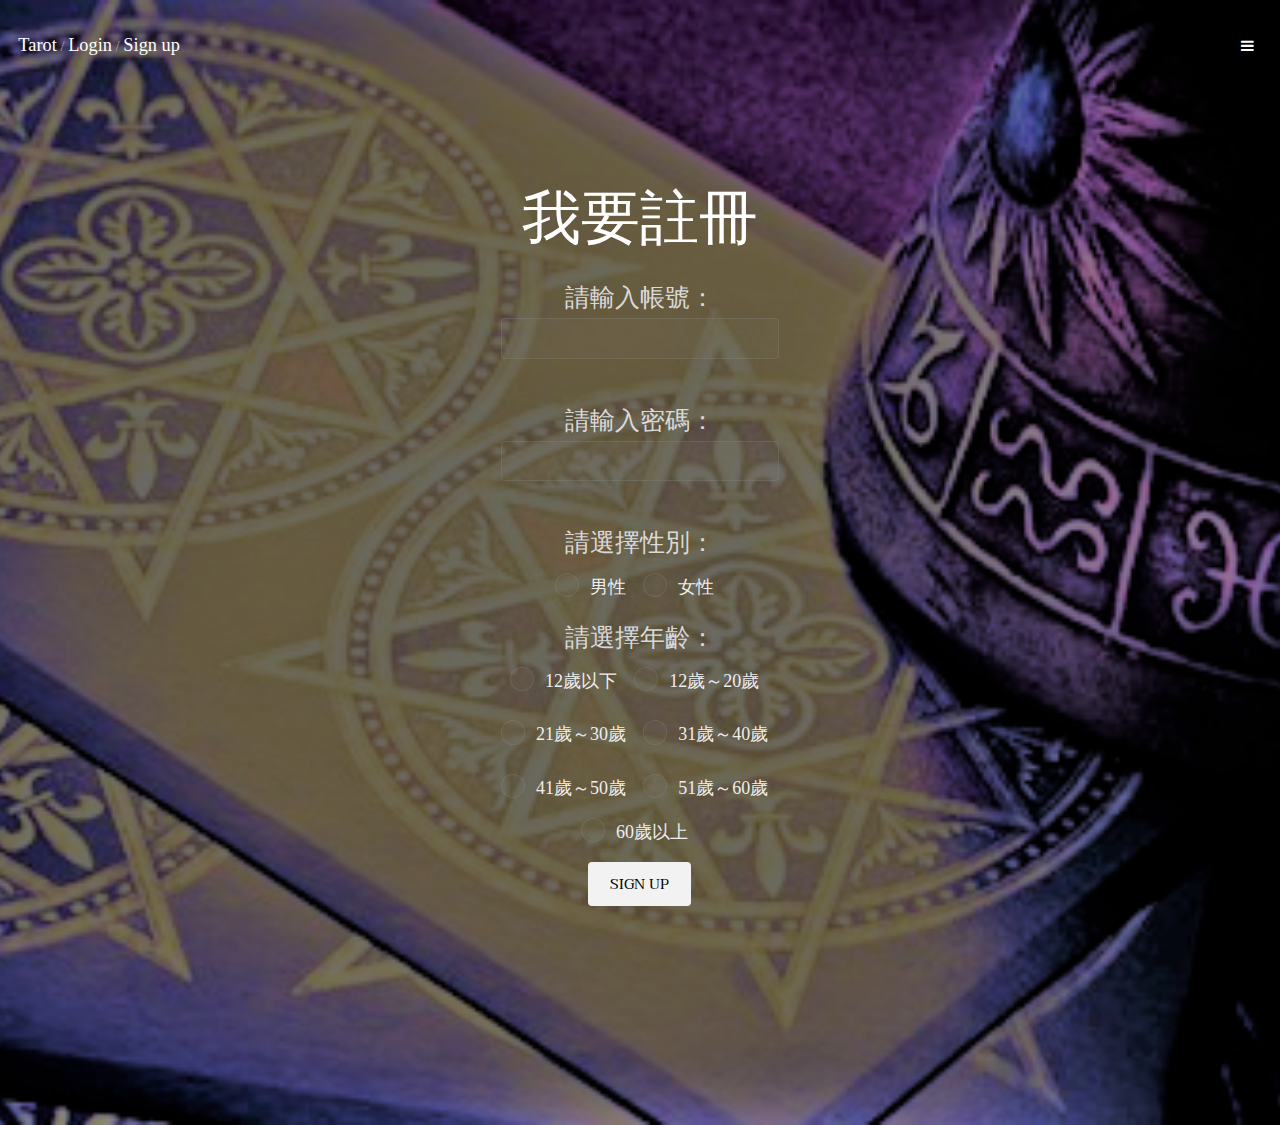
==== enroll.html @ b445d0c8 "Update enroll.html" ====
<html>
	<head>
		<title>Tarot sign up</title>
		<meta charset="utf-8" />
		<meta name="viewport" content="width=device-width, initial-scale=1" />
		<link rel="stylesheet" href="assets/css/main.css" />
	</head>
	<body>

		<header id="header" class="alt">
			<div class="logo"><a href="index.html">Tarot</a> / 
					  <a href="login.html">Login</a> / 
					  <a href="enroll.html">Sign up</a>
			</div>
			<a href="#menu" class="toggle"><span>Menu</span></a>
		</header>

		<nav id="menu">
			<ul class="links">
				<li><a href="index.html">首頁</a></li>
				<li><a href="login.html">登入</a></li>
				<li><a href="enroll.html">註冊</a></li>
				<li><a href="game.html">遊戲開始</a></li>
				<li><a href="recommend.html">相關商品推薦</a></li>
			</ul>
		</nav>

		<section id="banner" data-video="images/banner">
			<div class="inner">
                		<h1>我要註冊</h1>
					<form action="enroll.php" method="post">
					請輸入帳號：<input type="text" name="name"><br/>
					請輸入密碼：<input type="password" name="password"><br/>
					請選擇性別：<br/>
					<input type="radio" name="gender" value="male" id="male"><label for="male"><font color="#eeeeee" size='4'>男性</font></label>
					<input type="radio" name="gender" value="female" id="female"><label for="female"><font color="#eeeeee" size='4'>女性</font></label><br/>	
					請選擇年齡：<br/>
					<input type="radio" name="age" value="below12" id="below12"><label for="below12"><font color="#eeeeee" size='4'>12歲以下</font></label>
					<input type="radio" name="age" value="1220" id="1220"><label for="1220"><font color="#eeeeee" size='4'>12歲～20歲</font></label><br/>
					<input type="radio" name="age" value="2130" id="2130"><label for="2130"><font color="#eeeeee" size='4'>21歲～30歲</font></label>
					<input type="radio" name="age" value="3140" id="3140"><label for="3140"><font color="#eeeeee" size='4'>31歲～40歲</font></label><br/>
					<input type="radio" name="age" value="4150" id="4150"><label for="4150"><font color="#eeeeee" size='4'>41歲～50歲</font></label>
					<input type="radio" name="age" value="5160" id="5160"><label for="5160"><font color="#eeeeee" size='4'>51歲～60歲</font></label><br/>
					<input type="radio" name="age" value="above60" id="above60"><label for="above60"><font color="#eeeeee" size='4'>60歲以上</font></label><br/>
					<input type="submit" value="sign up" class="button">
					</form>			
			</div>
		</section>

			<script src="assets/js/jquery.min.js"></script>
			<script src="assets/js/jquery.scrolly.min.js"></script>
			<script src="assets/js/jquery.scrollex.min.js"></script>
			<script src="assets/js/skel.min.js"></script>
			<script src="assets/js/util.js"></script>
			<script src="assets/js/main.js"></script>

	</body>
---- assets/css/main.css ----
@charset "UTF-8";
@import url(font-awesome.min.css);
@import url("https://fonts.googleapis.com/css?family=Taviraj:300,400,700,300i,400i,700i");

/*
	Transitive by TEMPLATED
	templated.co @templatedco
	Released for free under the Creative Commons Attribution 3.0 license (templated.co/license)
*/

/* Reset */

	html, body, div, span, applet, object, iframe, h1, h2, h3, h4, h5, h6, p, blockquote, pre, a, abbr, acronym, address, big, cite, code, del, dfn, em, img, ins, kbd, q, s, samp, small, strike, strong, sub, sup, tt, var, b, u, i, center, dl, dt, dd, ol, ul, li, fieldset, form, label, legend, table, caption, tbody, tfoot, thead, tr, th, td, article, aside, canvas, details, embed, figure, figcaption, footer, header, hgroup, menu, nav, output, ruby, section, summary, time, mark, audio, video {
		margin: 0;
		padding: 0;
		border: 0;
		font-size: 100%;
		font: inherit;
		vertical-align: baseline;
		font-family: 微軟正黑體;
	}

	article, aside, details, figcaption, figure, footer, header, hgroup, menu, nav, section {
		display: block;
	}

	body {
		line-height: 1;
	}

	ol, ul {
		list-style: none;
	}

	blockquote, q {
		quotes: none;
	}

	blockquote:before, blockquote:after, q:before, q:after {
		content: '';
		content: none;
	}

	table {
		border-collapse: collapse;
		border-spacing: 0;
	}

	body {
		-webkit-text-size-adjust: none;
	}

/* Box Model */

	*, *:before, *:after {
		-moz-box-sizing: border-box;
		-webkit-box-sizing: border-box;
		box-sizing: border-box;
	}

/* Containers */

	.container {
		margin-left: auto;
		margin-right: auto;
	}

	.container.\31 25\25 {
		width: 100%;
		max-width: 100rem;
		min-width: 80rem;
	}

	.container.\37 5\25 {
		width: 60rem;
	}

	.container.\35 0\25 {
		width: 40rem;
	}

	.container.\32 5\25 {
		width: 20rem;
	}

	.container {
		width: 80rem;
	}

	@media screen and (max-width: 1680px) {

		.container.\31 25\25 {
			width: 100%;
			max-width: 100rem;
			min-width: 80rem;
		}

		.container.\37 5\25 {
			width: 60rem;
		}

		.container.\35 0\25 {
			width: 40rem;
		}

		.container.\32 5\25 {
			width: 20rem;
		}

		.container {
			width: 80rem;
		}

	}

	@media screen and (max-width: 1280px) {

		.container.\31 25\25 {
			width: 100%;
			max-width: 81.25rem;
			min-width: 65rem;
		}

		.container.\37 5\25 {
			width: 48.75rem;
		}

		.container.\35 0\25 {
			width: 32.5rem;
		}

		.container.\32 5\25 {
			width: 16.25rem;
		}

		.container {
			width: 65rem;
		}

	}

	@media screen and (max-width: 980px) {

		.container.\31 25\25 {
			width: 100%;
			max-width: 112.5%;
			min-width: 90%;
		}

		.container.\37 5\25 {
			width: 67.5%;
		}

		.container.\35 0\25 {
			width: 45%;
		}

		.container.\32 5\25 {
			width: 22.5%;
		}

		.container {
			width: 90%;
		}

	}

	@media screen and (max-width: 736px) {

		.container.\31 25\25 {
			width: 100%;
			max-width: 112.5%;
			min-width: 90%;
		}

		.container.\37 5\25 {
			width: 67.5%;
		}

		.container.\35 0\25 {
			width: 45%;
		}

		.container.\32 5\25 {
			width: 22.5%;
		}

		.container {
			width: 90% !important;
		}

	}

	@media screen and (max-width: 480px) {

		.container.\31 25\25 {
			width: 100%;
			max-width: 112.5%;
			min-width: 90%;
		}

		.container.\37 5\25 {
			width: 67.5%;
		}

		.container.\35 0\25 {
			width: 45%;
		}

		.container.\32 5\25 {
			width: 22.5%;
		}

		.container {
			width: 90% !important;
		}

	}

/* Grid */

	.row {
		border-bottom: solid 1px transparent;
		-moz-box-sizing: border-box;
		-webkit-box-sizing: border-box;
		box-sizing: border-box;
	}

	.row > * {
		float: left;
		-moz-box-sizing: border-box;
		-webkit-box-sizing: border-box;
		box-sizing: border-box;
	}

	.row:after, .row:before {
		content: '';
		display: block;
		clear: both;
		height: 0;
	}

	.row.uniform > * > :first-child {
		margin-top: 0;
	}

	.row.uniform > * > :last-child {
		margin-bottom: 0;
	}

	.row.\30 \25 > * {
		padding: 0 0 0 0rem;
	}

	.row.\30 \25 {
		margin: 0 0 -1px 0rem;
	}

	.row.uniform.\30 \25 > * {
		padding: 0rem 0 0 0rem;
	}

	.row.uniform.\30 \25 {
		margin: 0rem 0 -1px 0rem;
	}

	.row > * {
		padding: 0 0 0 2rem;
	}

	.row {
		margin: 0 0 -1px -2rem;
	}

	.row.uniform > * {
		padding: 2rem 0 0 2rem;
	}

	.row.uniform {
		margin: -2rem 0 -1px -2rem;
	}

	.row.\32 00\25 > * {
		padding: 0 0 0 4rem;
	}

	.row.\32 00\25 {
		margin: 0 0 -1px -4rem;
	}

	.row.uniform.\32 00\25 > * {
		padding: 4rem 0 0 4rem;
	}

	.row.uniform.\32 00\25 {
		margin: -4rem 0 -1px -4rem;
	}

	.row.\31 50\25 > * {
		padding: 0 0 0 3rem;
	}

	.row.\31 50\25 {
		margin: 0 0 -1px -3rem;
	}

	.row.uniform.\31 50\25 > * {
		padding: 3rem 0 0 3rem;
	}

	.row.uniform.\31 50\25 {
		margin: -3rem 0 -1px -3rem;
	}

	.row.\35 0\25 > * {
		padding: 0 0 0 1rem;
	}

	.row.\35 0\25 {
		margin: 0 0 -1px -1rem;
	}

	.row.uniform.\35 0\25 > * {
		padding: 1rem 0 0 1rem;
	}

	.row.uniform.\35 0\25 {
		margin: -1rem 0 -1px -1rem;
	}

	.row.\32 5\25 > * {
		padding: 0 0 0 0.5rem;
	}

	.row.\32 5\25 {
		margin: 0 0 -1px -0.5rem;
	}

	.row.uniform.\32 5\25 > * {
		padding: 0.5rem 0 0 0.5rem;
	}

	.row.uniform.\32 5\25 {
		margin: -0.5rem 0 -1px -0.5rem;
	}

	.\31 2u, .\31 2u\24 {
		width: 100%;
		clear: none;
		margin-left: 0;
	}

	.\31 1u, .\31 1u\24 {
		width: 91.6666666667%;
		clear: none;
		margin-left: 0;
	}

	.\31 0u, .\31 0u\24 {
		width: 83.3333333333%;
		clear: none;
		margin-left: 0;
	}

	.\39 u, .\39 u\24 {
		width: 75%;
		clear: none;
		margin-left: 0;
	}

	.\38 u, .\38 u\24 {
		width: 66.6666666667%;
		clear: none;
		margin-left: 0;
	}

	.\37 u, .\37 u\24 {
		width: 58.3333333333%;
		clear: none;
		margin-left: 0;
	}

	.\36 u, .\36 u\24 {
		width: 50%;
		clear: none;
		margin-left: 0;
	}

	.\35 u, .\35 u\24 {
		width: 41.6666666667%;
		clear: none;
		margin-left: 0;
	}

	.\34 u, .\34 u\24 {
		width: 33.3333333333%;
		clear: none;
		margin-left: 0;
	}

	.\33 u, .\33 u\24 {
		width: 25%;
		clear: none;
		margin-left: 0;
	}

	.\32 u, .\32 u\24 {
		width: 16.6666666667%;
		clear: none;
		margin-left: 0;
	}

	.\31 u, .\31 u\24 {
		width: 8.3333333333%;
		clear: none;
		margin-left: 0;
	}

	.\31 2u\24 + *,
	.\31 1u\24 + *,
	.\31 0u\24 + *,
	.\39 u\24 + *,
	.\38 u\24 + *,
	.\37 u\24 + *,
	.\36 u\24 + *,
	.\35 u\24 + *,
	.\34 u\24 + *,
	.\33 u\24 + *,
	.\32 u\24 + *,
	.\31 u\24 + * {
		clear: left;
	}

	.\-11u {
		margin-left: 91.66667%;
	}

	.\-10u {
		margin-left: 83.33333%;
	}

	.\-9u {
		margin-left: 75%;
	}

	.\-8u {
		margin-left: 66.66667%;
	}

	.\-7u {
		margin-left: 58.33333%;
	}

	.\-6u {
		margin-left: 50%;
	}

	.\-5u {
		margin-left: 41.66667%;
	}

	.\-4u {
		margin-left: 33.33333%;
	}

	.\-3u {
		margin-left: 25%;
	}

	.\-2u {
		margin-left: 16.66667%;
	}

	.\-1u {
		margin-left: 8.33333%;
	}

	@media screen and (max-width: 1680px) {

		.row > * {
			padding: 0 0 0 2rem;
		}

		.row {
			margin: 0 0 -1px -2rem;
		}

		.row.uniform > * {
			padding: 2rem 0 0 2rem;
		}

		.row.uniform {
			margin: -2rem 0 -1px -2rem;
		}

		.row.\32 00\25 > * {
			padding: 0 0 0 4rem;
		}

		.row.\32 00\25 {
			margin: 0 0 -1px -4rem;
		}

		.row.uniform.\32 00\25 > * {
			padding: 4rem 0 0 4rem;
		}

		.row.uniform.\32 00\25 {
			margin: -4rem 0 -1px -4rem;
		}

		.row.\31 50\25 > * {
			padding: 0 0 0 3rem;
		}

		.row.\31 50\25 {
			margin: 0 0 -1px -3rem;
		}

		.row.uniform.\31 50\25 > * {
			padding: 3rem 0 0 3rem;
		}

		.row.uniform.\31 50\25 {
			margin: -3rem 0 -1px -3rem;
		}

		.row.\35 0\25 > * {
			padding: 0 0 0 1rem;
		}

		.row.\35 0\25 {
			margin: 0 0 -1px -1rem;
		}

		.row.uniform.\35 0\25 > * {
			padding: 1rem 0 0 1rem;
		}

		.row.uniform.\35 0\25 {
			margin: -1rem 0 -1px -1rem;
		}

		.row.\32 5\25 > * {
			padding: 0 0 0 0.5rem;
		}

		.row.\32 5\25 {
			margin: 0 0 -1px -0.5rem;
		}

		.row.uniform.\32 5\25 > * {
			padding: 0.5rem 0 0 0.5rem;
		}

		.row.uniform.\32 5\25 {
			margin: -0.5rem 0 -1px -0.5rem;
		}

		.\31 2u\28xlarge\29, .\31 2u\24\28xlarge\29 {
			width: 100%;
			clear: none;
			margin-left: 0;
		}

		.\31 1u\28xlarge\29, .\31 1u\24\28xlarge\29 {
			width: 91.6666666667%;
			clear: none;
			margin-left: 0;
		}

		.\31 0u\28xlarge\29, .\31 0u\24\28xlarge\29 {
			width: 83.3333333333%;
			clear: none;
			margin-left: 0;
		}

		.\39 u\28xlarge\29, .\39 u\24\28xlarge\29 {
			width: 75%;
			clear: none;
			margin-left: 0;
		}

		.\38 u\28xlarge\29, .\38 u\24\28xlarge\29 {
			width: 66.6666666667%;
			clear: none;
			margin-left: 0;
		}

		.\37 u\28xlarge\29, .\37 u\24\28xlarge\29 {
			width: 58.3333333333%;
			clear: none;
			margin-left: 0;
		}

		.\36 u\28xlarge\29, .\36 u\24\28xlarge\29 {
			width: 50%;
			clear: none;
			margin-left: 0;
		}

		.\35 u\28xlarge\29, .\35 u\24\28xlarge\29 {
			width: 41.6666666667%;
			clear: none;
			margin-left: 0;
		}

		.\34 u\28xlarge\29, .\34 u\24\28xlarge\29 {
			width: 33.3333333333%;
			clear: none;
			margin-left: 0;
		}

		.\33 u\28xlarge\29, .\33 u\24\28xlarge\29 {
			width: 25%;
			clear: none;
			margin-left: 0;
		}

		.\32 u\28xlarge\29, .\32 u\24\28xlarge\29 {
			width: 16.6666666667%;
			clear: none;
			margin-left: 0;
		}

		.\31 u\28xlarge\29, .\31 u\24\28xlarge\29 {
			width: 8.3333333333%;
			clear: none;
			margin-left: 0;
		}

		.\31 2u\24\28xlarge\29 + *,
		.\31 1u\24\28xlarge\29 + *,
		.\31 0u\24\28xlarge\29 + *,
		.\39 u\24\28xlarge\29 + *,
		.\38 u\24\28xlarge\29 + *,
		.\37 u\24\28xlarge\29 + *,
		.\36 u\24\28xlarge\29 + *,
		.\35 u\24\28xlarge\29 + *,
		.\34 u\24\28xlarge\29 + *,
		.\33 u\24\28xlarge\29 + *,
		.\32 u\24\28xlarge\29 + *,
		.\31 u\24\28xlarge\29 + * {
			clear: left;
		}

		.\-11u\28xlarge\29 {
			margin-left: 91.66667%;
		}

		.\-10u\28xlarge\29 {
			margin-left: 83.33333%;
		}

		.\-9u\28xlarge\29 {
			margin-left: 75%;
		}

		.\-8u\28xlarge\29 {
			margin-left: 66.66667%;
		}

		.\-7u\28xlarge\29 {
			margin-left: 58.33333%;
		}

		.\-6u\28xlarge\29 {
			margin-left: 50%;
		}

		.\-5u\28xlarge\29 {
			margin-left: 41.66667%;
		}

		.\-4u\28xlarge\29 {
			margin-left: 33.33333%;
		}

		.\-3u\28xlarge\29 {
			margin-left: 25%;
		}

		.\-2u\28xlarge\29 {
			margin-left: 16.66667%;
		}

		.\-1u\28xlarge\29 {
			margin-left: 8.33333%;
		}

	}

	@media screen and (max-width: 1280px) {

		.row > * {
			padding: 0 0 0 1.5rem;
		}

		.row {
			margin: 0 0 -1px -1.5rem;
		}

		.row.uniform > * {
			padding: 1.5rem 0 0 1.5rem;
		}

		.row.uniform {
			margin: -1.5rem 0 -1px -1.5rem;
		}

		.row.\32 00\25 > * {
			padding: 0 0 0 3rem;
		}

		.row.\32 00\25 {
			margin: 0 0 -1px -3rem;
		}

		.row.uniform.\32 00\25 > * {
			padding: 3rem 0 0 3rem;
		}

		.row.uniform.\32 00\25 {
			margin: -3rem 0 -1px -3rem;
		}

		.row.\31 50\25 > * {
			padding: 0 0 0 2.25rem;
		}

		.row.\31 50\25 {
			margin: 0 0 -1px -2.25rem;
		}

		.row.uniform.\31 50\25 > * {
			padding: 2.25rem 0 0 2.25rem;
		}

		.row.uniform.\31 50\25 {
			margin: -2.25rem 0 -1px -2.25rem;
		}

		.row.\35 0\25 > * {
			padding: 0 0 0 0.75rem;
		}

		.row.\35 0\25 {
			margin: 0 0 -1px -0.75rem;
		}

		.row.uniform.\35 0\25 > * {
			padding: 0.75rem 0 0 0.75rem;
		}

		.row.uniform.\35 0\25 {
			margin: -0.75rem 0 -1px -0.75rem;
		}

		.row.\32 5\25 > * {
			padding: 0 0 0 0.375rem;
		}

		.row.\32 5\25 {
			margin: 0 0 -1px -0.375rem;
		}

		.row.uniform.\32 5\25 > * {
			padding: 0.375rem 0 0 0.375rem;
		}

		.row.uniform.\32 5\25 {
			margin: -0.375rem 0 -1px -0.375rem;
		}

		.\31 2u\28large\29, .\31 2u\24\28large\29 {
			width: 100%;
			clear: none;
			margin-left: 0;
		}

		.\31 1u\28large\29, .\31 1u\24\28large\29 {
			width: 91.6666666667%;
			clear: none;
			margin-left: 0;
		}

		.\31 0u\28large\29, .\31 0u\24\28large\29 {
			width: 83.3333333333%;
			clear: none;
			margin-left: 0;
		}

		.\39 u\28large\29, .\39 u\24\28large\29 {
			width: 75%;
			clear: none;
			margin-left: 0;
		}

		.\38 u\28large\29, .\38 u\24\28large\29 {
			width: 66.6666666667%;
			clear: none;
			margin-left: 0;
		}

		.\37 u\28large\29, .\37 u\24\28large\29 {
			width: 58.3333333333%;
			clear: none;
			margin-left: 0;
		}

		.\36 u\28large\29, .\36 u\24\28large\29 {
			width: 50%;
			clear: none;
			margin-left: 0;
		}

		.\35 u\28large\29, .\35 u\24\28large\29 {
			width: 41.6666666667%;
			clear: none;
			margin-left: 0;
		}

		.\34 u\28large\29, .\34 u\24\28large\29 {
			width: 33.3333333333%;
			clear: none;
			margin-left: 0;
		}

		.\33 u\28large\29, .\33 u\24\28large\29 {
			width: 25%;
			clear: none;
			margin-left: 0;
		}

		.\32 u\28large\29, .\32 u\24\28large\29 {
			width: 16.6666666667%;
			clear: none;
			margin-left: 0;
		}

		.\31 u\28large\29, .\31 u\24\28large\29 {
			width: 8.3333333333%;
			clear: none;
			margin-left: 0;
		}

		.\31 2u\24\28large\29 + *,
		.\31 1u\24\28large\29 + *,
		.\31 0u\24\28large\29 + *,
		.\39 u\24\28large\29 + *,
		.\38 u\24\28large\29 + *,
		.\37 u\24\28large\29 + *,
		.\36 u\24\28large\29 + *,
		.\35 u\24\28large\29 + *,
		.\34 u\24\28large\29 + *,
		.\33 u\24\28large\29 + *,
		.\32 u\24\28large\29 + *,
		.\31 u\24\28large\29 + * {
			clear: left;
		}

		.\-11u\28large\29 {
			margin-left: 91.66667%;
		}

		.\-10u\28large\29 {
			margin-left: 83.33333%;
		}

		.\-9u\28large\29 {
			margin-left: 75%;
		}

		.\-8u\28large\29 {
			margin-left: 66.66667%;
		}

		.\-7u\28large\29 {
			margin-left: 58.33333%;
		}

		.\-6u\28large\29 {
			margin-left: 50%;
		}

		.\-5u\28large\29 {
			margin-left: 41.66667%;
		}

		.\-4u\28large\29 {
			margin-left: 33.33333%;
		}

		.\-3u\28large\29 {
			margin-left: 25%;
		}

		.\-2u\28large\29 {
			margin-left: 16.66667%;
		}

		.\-1u\28large\29 {
			margin-left: 8.33333%;
		}

	}

	@media screen and (max-width: 980px) {

		.row > * {
			padding: 0 0 0 1.5rem;
		}

		.row {
			margin: 0 0 -1px -1.5rem;
		}

		.row.uniform > * {
			padding: 1.5rem 0 0 1.5rem;
		}

		.row.uniform {
			margin: -1.5rem 0 -1px -1.5rem;
		}

		.row.\32 00\25 > * {
			padding: 0 0 0 3rem;
		}

		.row.\32 00\25 {
			margin: 0 0 -1px -3rem;
		}

		.row.uniform.\32 00\25 > * {
			padding: 3rem 0 0 3rem;
		}

		.row.uniform.\32 00\25 {
			margin: -3rem 0 -1px -3rem;
		}

		.row.\31 50\25 > * {
			padding: 0 0 0 2.25rem;
		}

		.row.\31 50\25 {
			margin: 0 0 -1px -2.25rem;
		}

		.row.uniform.\31 50\25 > * {
			padding: 2.25rem 0 0 2.25rem;
		}

		.row.uniform.\31 50\25 {
			margin: -2.25rem 0 -1px -2.25rem;
		}

		.row.\35 0\25 > * {
			padding: 0 0 0 0.75rem;
		}

		.row.\35 0\25 {
			margin: 0 0 -1px -0.75rem;
		}

		.row.uniform.\35 0\25 > * {
			padding: 0.75rem 0 0 0.75rem;
		}

		.row.uniform.\35 0\25 {
			margin: -0.75rem 0 -1px -0.75rem;
		}

		.row.\32 5\25 > * {
			padding: 0 0 0 0.375rem;
		}

		.row.\32 5\25 {
			margin: 0 0 -1px -0.375rem;
		}

		.row.uniform.\32 5\25 > * {
			padding: 0.375rem 0 0 0.375rem;
		}

		.row.uniform.\32 5\25 {
			margin: -0.375rem 0 -1px -0.375rem;
		}

		.\31 2u\28medium\29, .\31 2u\24\28medium\29 {
			width: 100%;
			clear: none;
			margin-left: 0;
		}

		.\31 1u\28medium\29, .\31 1u\24\28medium\29 {
			width: 91.6666666667%;
			clear: none;
			margin-left: 0;
		}

		.\31 0u\28medium\29, .\31 0u\24\28medium\29 {
			width: 83.3333333333%;
			clear: none;
			margin-left: 0;
		}

		.\39 u\28medium\29, .\39 u\24\28medium\29 {
			width: 75%;
			clear: none;
			margin-left: 0;
		}

		.\38 u\28medium\29, .\38 u\24\28medium\29 {
			width: 66.6666666667%;
			clear: none;
			margin-left: 0;
		}

		.\37 u\28medium\29, .\37 u\24\28medium\29 {
			width: 58.3333333333%;
			clear: none;
			margin-left: 0;
		}

		.\36 u\28medium\29, .\36 u\24\28medium\29 {
			width: 50%;
			clear: none;
			margin-left: 0;
		}

		.\35 u\28medium\29, .\35 u\24\28medium\29 {
			width: 41.6666666667%;
			clear: none;
			margin-left: 0;
		}

		.\34 u\28medium\29, .\34 u\24\28medium\29 {
			width: 33.3333333333%;
			clear: none;
			margin-left: 0;
		}

		.\33 u\28medium\29, .\33 u\24\28medium\29 {
			width: 25%;
			clear: none;
			margin-left: 0;
		}

		.\32 u\28medium\29, .\32 u\24\28medium\29 {
			width: 16.6666666667%;
			clear: none;
			margin-left: 0;
		}

		.\31 u\28medium\29, .\31 u\24\28medium\29 {
			width: 8.3333333333%;
			clear: none;
			margin-left: 0;
		}

		.\31 2u\24\28medium\29 + *,
		.\31 1u\24\28medium\29 + *,
		.\31 0u\24\28medium\29 + *,
		.\39 u\24\28medium\29 + *,
		.\38 u\24\28medium\29 + *,
		.\37 u\24\28medium\29 + *,
		.\36 u\24\28medium\29 + *,
		.\35 u\24\28medium\29 + *,
		.\34 u\24\28medium\29 + *,
		.\33 u\24\28medium\29 + *,
		.\32 u\24\28medium\29 + *,
		.\31 u\24\28medium\29 + * {
			clear: left;
		}

		.\-11u\28medium\29 {
			margin-left: 91.66667%;
		}

		.\-10u\28medium\29 {
			margin-left: 83.33333%;
		}

		.\-9u\28medium\29 {
			margin-left: 75%;
		}

		.\-8u\28medium\29 {
			margin-left: 66.66667%;
		}

		.\-7u\28medium\29 {
			margin-left: 58.33333%;
		}

		.\-6u\28medium\29 {
			margin-left: 50%;
		}

		.\-5u\28medium\29 {
			margin-left: 41.66667%;
		}

		.\-4u\28medium\29 {
			margin-left: 33.33333%;
		}

		.\-3u\28medium\29 {
			margin-left: 25%;
		}

		.\-2u\28medium\29 {
			margin-left: 16.66667%;
		}

		.\-1u\28medium\29 {
			margin-left: 8.33333%;
		}

	}

	@media screen and (max-width: 736px) {

		.row > * {
			padding: 0 0 0 1.25rem;
		}

		.row {
			margin: 0 0 -1px -1.25rem;
		}

		.row.uniform > * {
			padding: 1.25rem 0 0 1.25rem;
		}

		.row.uniform {
			margin: -1.25rem 0 -1px -1.25rem;
		}

		.row.\32 00\25 > * {
			padding: 0 0 0 2.5rem;
		}

		.row.\32 00\25 {
			margin: 0 0 -1px -2.5rem;
		}

		.row.uniform.\32 00\25 > * {
			padding: 2.5rem 0 0 2.5rem;
		}

		.row.uniform.\32 00\25 {
			margin: -2.5rem 0 -1px -2.5rem;
		}

		.row.\31 50\25 > * {
			padding: 0 0 0 1.875rem;
		}

		.row.\31 50\25 {
			margin: 0 0 -1px -1.875rem;
		}

		.row.uniform.\31 50\25 > * {
			padding: 1.875rem 0 0 1.875rem;
		}

		.row.uniform.\31 50\25 {
			margin: -1.875rem 0 -1px -1.875rem;
		}

		.row.\35 0\25 > * {
			padding: 0 0 0 0.625rem;
		}

		.row.\35 0\25 {
			margin: 0 0 -1px -0.625rem;
		}

		.row.uniform.\35 0\25 > * {
			padding: 0.625rem 0 0 0.625rem;
		}

		.row.uniform.\35 0\25 {
			margin: -0.625rem 0 -1px -0.625rem;
		}

		.row.\32 5\25 > * {
			padding: 0 0 0 0.3125rem;
		}

		.row.\32 5\25 {
			margin: 0 0 -1px -0.3125rem;
		}

		.row.uniform.\32 5\25 > * {
			padding: 0.3125rem 0 0 0.3125rem;
		}

		.row.uniform.\32 5\25 {
			margin: -0.3125rem 0 -1px -0.3125rem;
		}

		.\31 2u\28small\29, .\31 2u\24\28small\29 {
			width: 100%;
			clear: none;
			margin-left: 0;
		}

		.\31 1u\28small\29, .\31 1u\24\28small\29 {
			width: 91.6666666667%;
			clear: none;
			margin-left: 0;
		}

		.\31 0u\28small\29, .\31 0u\24\28small\29 {
			width: 83.3333333333%;
			clear: none;
			margin-left: 0;
		}

		.\39 u\28small\29, .\39 u\24\28small\29 {
			width: 75%;
			clear: none;
			margin-left: 0;
		}

		.\38 u\28small\29, .\38 u\24\28small\29 {
			width: 66.6666666667%;
			clear: none;
			margin-left: 0;
		}

		.\37 u\28small\29, .\37 u\24\28small\29 {
			width: 58.3333333333%;
			clear: none;
			margin-left: 0;
		}

		.\36 u\28small\29, .\36 u\24\28small\29 {
			width: 50%;
			clear: none;
			margin-left: 0;
		}

		.\35 u\28small\29, .\35 u\24\28small\29 {
			width: 41.6666666667%;
			clear: none;
			margin-left: 0;
		}

		.\34 u\28small\29, .\34 u\24\28small\29 {
			width: 33.3333333333%;
			clear: none;
			margin-left: 0;
		}

		.\33 u\28small\29, .\33 u\24\28small\29 {
			width: 25%;
			clear: none;
			margin-left: 0;
		}

		.\32 u\28small\29, .\32 u\24\28small\29 {
			width: 16.6666666667%;
			clear: none;
			margin-left: 0;
		}

		.\31 u\28small\29, .\31 u\24\28small\29 {
			width: 8.3333333333%;
			clear: none;
			margin-left: 0;
		}

		.\31 2u\24\28small\29 + *,
		.\31 1u\24\28small\29 + *,
		.\31 0u\24\28small\29 + *,
		.\39 u\24\28small\29 + *,
		.\38 u\24\28small\29 + *,
		.\37 u\24\28small\29 + *,
		.\36 u\24\28small\29 + *,
		.\35 u\24\28small\29 + *,
		.\34 u\24\28small\29 + *,
		.\33 u\24\28small\29 + *,
		.\32 u\24\28small\29 + *,
		.\31 u\24\28small\29 + * {
			clear: left;
		}

		.\-11u\28small\29 {
			margin-left: 91.66667%;
		}

		.\-10u\28small\29 {
			margin-left: 83.33333%;
		}

		.\-9u\28small\29 {
			margin-left: 75%;
		}

		.\-8u\28small\29 {
			margin-left: 66.66667%;
		}

		.\-7u\28small\29 {
			margin-left: 58.33333%;
		}

		.\-6u\28small\29 {
			margin-left: 50%;
		}

		.\-5u\28small\29 {
			margin-left: 41.66667%;
		}

		.\-4u\28small\29 {
			margin-left: 33.33333%;
		}

		.\-3u\28small\29 {
			margin-left: 25%;
		}

		.\-2u\28small\29 {
			margin-left: 16.66667%;
		}

		.\-1u\28small\29 {
			margin-left: 8.33333%;
		}

	}

	@media screen and (max-width: 480px) {

		.row > * {
			padding: 0 0 0 1.25rem;
		}

		.row {
			margin: 0 0 -1px -1.25rem;
		}

		.row.uniform > * {
			padding: 1.25rem 0 0 1.25rem;
		}

		.row.uniform {
			margin: -1.25rem 0 -1px -1.25rem;
		}

		.row.\32 00\25 > * {
			padding: 0 0 0 2.5rem;
		}

		.row.\32 00\25 {
			margin: 0 0 -1px -2.5rem;
		}

		.row.uniform.\32 00\25 > * {
			padding: 2.5rem 0 0 2.5rem;
		}

		.row.uniform.\32 00\25 {
			margin: -2.5rem 0 -1px -2.5rem;
		}

		.row.\31 50\25 > * {
			padding: 0 0 0 1.875rem;
		}

		.row.\31 50\25 {
			margin: 0 0 -1px -1.875rem;
		}

		.row.uniform.\31 50\25 > * {
			padding: 1.875rem 0 0 1.875rem;
		}

		.row.uniform.\31 50\25 {
			margin: -1.875rem 0 -1px -1.875rem;
		}

		.row.\35 0\25 > * {
			padding: 0 0 0 0.625rem;
		}

		.row.\35 0\25 {
			margin: 0 0 -1px -0.625rem;
		}

		.row.uniform.\35 0\25 > * {
			padding: 0.625rem 0 0 0.625rem;
		}

		.row.uniform.\35 0\25 {
			margin: -0.625rem 0 -1px -0.625rem;
		}

		.row.\32 5\25 > * {
			padding: 0 0 0 0.3125rem;
		}

		.row.\32 5\25 {
			margin: 0 0 -1px -0.3125rem;
		}

		.row.uniform.\32 5\25 > * {
			padding: 0.3125rem 0 0 0.3125rem;
		}

		.row.uniform.\32 5\25 {
			margin: -0.3125rem 0 -1px -0.3125rem;
		}

		.\31 2u\28xsmall\29, .\31 2u\24\28xsmall\29 {
			width: 100%;
			clear: none;
			margin-left: 0;
		}

		.\31 1u\28xsmall\29, .\31 1u\24\28xsmall\29 {
			width: 91.6666666667%;
			clear: none;
			margin-left: 0;
		}

		.\31 0u\28xsmall\29, .\31 0u\24\28xsmall\29 {
			width: 83.3333333333%;
			clear: none;
			margin-left: 0;
		}

		.\39 u\28xsmall\29, .\39 u\24\28xsmall\29 {
			width: 75%;
			clear: none;
			margin-left: 0;
		}

		.\38 u\28xsmall\29, .\38 u\24\28xsmall\29 {
			width: 66.6666666667%;
			clear: none;
			margin-left: 0;
		}

		.\37 u\28xsmall\29, .\37 u\24\28xsmall\29 {
			width: 58.3333333333%;
			clear: none;
			margin-left: 0;
		}

		.\36 u\28xsmall\29, .\36 u\24\28xsmall\29 {
			width: 50%;
			clear: none;
			margin-left: 0;
		}

		.\35 u\28xsmall\29, .\35 u\24\28xsmall\29 {
			width: 41.6666666667%;
			clear: none;
			margin-left: 0;
		}

		.\34 u\28xsmall\29, .\34 u\24\28xsmall\29 {
			width: 33.3333333333%;
			clear: none;
			margin-left: 0;
		}

		.\33 u\28xsmall\29, .\33 u\24\28xsmall\29 {
			width: 25%;
			clear: none;
			margin-left: 0;
		}

		.\32 u\28xsmall\29, .\32 u\24\28xsmall\29 {
			width: 16.6666666667%;
			clear: none;
			margin-left: 0;
		}

		.\31 u\28xsmall\29, .\31 u\24\28xsmall\29 {
			width: 8.3333333333%;
			clear: none;
			margin-left: 0;
		}

		.\31 2u\24\28xsmall\29 + *,
		.\31 1u\24\28xsmall\29 + *,
		.\31 0u\24\28xsmall\29 + *,
		.\39 u\24\28xsmall\29 + *,
		.\38 u\24\28xsmall\29 + *,
		.\37 u\24\28xsmall\29 + *,
		.\36 u\24\28xsmall\29 + *,
		.\35 u\24\28xsmall\29 + *,
		.\34 u\24\28xsmall\29 + *,
		.\33 u\24\28xsmall\29 + *,
		.\32 u\24\28xsmall\29 + *,
		.\31 u\24\28xsmall\29 + * {
			clear: left;
		}

		.\-11u\28xsmall\29 {
			margin-left: 91.66667%;
		}

		.\-10u\28xsmall\29 {
			margin-left: 83.33333%;
		}

		.\-9u\28xsmall\29 {
			margin-left: 75%;
		}

		.\-8u\28xsmall\29 {
			margin-left: 66.66667%;
		}

		.\-7u\28xsmall\29 {
			margin-left: 58.33333%;
		}

		.\-6u\28xsmall\29 {
			margin-left: 50%;
		}

		.\-5u\28xsmall\29 {
			margin-left: 41.66667%;
		}

		.\-4u\28xsmall\29 {
			margin-left: 33.33333%;
		}

		.\-3u\28xsmall\29 {
			margin-left: 25%;
		}

		.\-2u\28xsmall\29 {
			margin-left: 16.66667%;
		}

		.\-1u\28xsmall\29 {
			margin-left: 8.33333%;
		}

	}

/* Basic */

	@-ms-viewport {
		width: device-width;
	}

	body {
		-ms-overflow-style: scrollbar;
	}

	@media screen and (max-width: 480px) {

		html, body {
			min-width: 320px;
		}

	}

	body {
		background: #fff;
	}

		body.is-loading *, body.is-loading *:before, body.is-loading *:after {
			-moz-animation: none !important;
			-webkit-animation: none !important;
			-ms-animation: none !important;
			animation: none !important;
			-moz-transition: none !important;
			-webkit-transition: none !important;
			-ms-transition: none !important;
			transition: none !important;
		}

/* Type */

	html {
		font-size: 13pt;
	}

		@media screen and (max-width: 1680px) {

			html {
				font-size: 11pt;
			}

		}

		@media screen and (max-width: 1280px) {

			html {
				font-size: 11pt;
			}

		}

		@media screen and (max-width: 980px) {

			html {
				font-size: 12pt;
			}

		}

		@media screen and (max-width: 736px) {

			html {
				font-size: 12pt;
			}

		}

		@media screen and (max-width: 480px) {

			html {
				font-size: 12pt;
			}

		}

	body {
		background-color: #fff;
		color: #444;
	}

	body, input, select, textarea {
		font-family: "Taviraj", serif;
		font-weight: 300;
		font-size: 1rem;
		line-height: 1.65;
	}

	a {
		text-decoration: underline;
	}

		a:hover {
			text-decoration: none;
		}

	strong, b {
		font-weight: 400;
	}

	em, i {
		font-style: italic;
	}

	p {
		margin: 0 0 2rem 0;
	}

	h1, h2, h3, h4, h5, h6 {
		font-weight: 400;
		line-height: 1.5;
		margin: 0 0 1.5rem 0;
	}

		h1 a, h2 a, h3 a, h4 a, h5 a, h6 a {
			color: inherit;
			text-decoration: none;
		}

	h2 {
		font-size: 1.75rem;
		text-transform: uppercase;
	}

		@media screen and (max-width: 736px) {

			h2 {
				font-size: 1.5rem;
			}

		}

	h3 {
		font-size: 1.35rem;
		text-transform: uppercase;
	}

	h4 {
		font-size: 1.1rem;
	}

	h5 {
		font-size: 0.9rem;
	}

	h6 {
		font-size: 0.7rem;
	}

	sub {
		font-size: 0.8rem;
		position: relative;
		top: 0.5rem;
	}

	sup {
		font-size: 0.8rem;
		position: relative;
		top: -0.5rem;
	}

	blockquote {
		border-left: solid 4px;
		font-style: italic;
		margin: 0 0 2rem 0;
		padding: 0.5rem 0 0.5rem 2rem;
	}

	code {
		border-radius: 4px;
		border: solid 1px;
		font-family: "Courier New", monospace;
		font-size: 0.9rem;
		margin: 0 0.25rem;
		padding: 0.25rem 0.65rem;
	}

	pre {
		-webkit-overflow-scrolling: touch;
		font-family: "Courier New", monospace;
		font-size: 0.9rem;
		margin: 0 0 2rem 0;
	}

		pre code {
			display: block;
			line-height: 1.75;
			padding: 1rem 1.5rem;
			overflow-x: auto;
		}

	hr {
		border: 0;
		border-bottom: solid 1px;
		margin: 2rem 0;
	}

		hr.major {
			margin: 3rem 0;
		}

	.align-left {
		text-align: left;
	}

	.align-center {
		text-align: center;
	}

	.align-right {
		text-align: right;
	}

	input, select, textarea {
		color: #555;
	}

	a {
		color: #5AA6ED;
	}

	strong, b {
		color: #555;
	}

	h1, h2, h3, h4, h5, h6 {
		color: #555;
	}

	blockquote {
		border-left-color: rgba(144, 144, 144, 0.25);
	}

	code {
		background: rgba(144, 144, 144, 0.075);
		border-color: rgba(144, 144, 144, 0.25);
	}

	hr {
		border-bottom-color: rgba(144, 144, 144, 0.25);
	}

/* Box */

	.box {
		margin-bottom: 2rem;
		background: #FFF;
	}

		.box .content {
			padding: 3rem;
		}

		.box > :last-child,
		.box > :last-child > :last-child,
		.box > :last-child > :last-child > :last-child {
			margin-bottom: 0;
		}

		.box.alt {
			border: 0;
			border-radius: 0;
			padding: 0;
		}

		@media screen and (max-width: 736px) {

			.box .content {
				padding: 2rem;
			}

		}

	.box {
		border-color: rgba(144, 144, 144, 0.25);
	}

/* Button */

	input[type="submit"],
	input[type="reset"],
	input[type="button"],
	button,
	.button {
		-moz-appearance: none;
		-webkit-appearance: none;
		-ms-appearance: none;
		appearance: none;
		-moz-transition: background-color 0.2s ease-in-out, color 0.2s ease-in-out;
		-webkit-transition: background-color 0.2s ease-in-out, color 0.2s ease-in-out;
		-ms-transition: background-color 0.2s ease-in-out, color 0.2s ease-in-out;
		transition: background-color 0.2s ease-in-out, color 0.2s ease-in-out;
		border-radius: 4px;
		border: 0;
		cursor: pointer;
		display: inline-block;
		font-weight: 400;
		height: 3rem;
		line-height: 2.95rem;
		padding: 0 1.5rem;
		text-align: center;
		text-decoration: none;
		white-space: nowrap;
		text-transform: uppercase;
	}

		input[type="submit"].icon,
		input[type="reset"].icon,
		input[type="button"].icon,
		button.icon,
		.button.icon {
			padding-left: 1.35rem;
		}

			input[type="submit"].icon:before,
			input[type="reset"].icon:before,
			input[type="button"].icon:before,
			button.icon:before,
			.button.icon:before {
				margin-right: 0.5rem;
			}

		input[type="submit"].fit,
		input[type="reset"].fit,
		input[type="button"].fit,
		button.fit,
		.button.fit {
			display: block;
			margin: 0 0 1rem 0;
			width: 100%;
		}

		input[type="submit"].small,
		input[type="reset"].small,
		input[type="button"].small,
		button.small,
		.button.small {
			font-size: 0.8rem;
		}

		input[type="submit"].big,
		input[type="reset"].big,
		input[type="button"].big,
		button.big,
		.button.big {
			font-size: 1.5rem;

		}

		input[type="submit"].disabled, input[type="submit"]:disabled,
		input[type="reset"].disabled,
		input[type="reset"]:disabled,
		input[type="button"].disabled,
		input[type="button"]:disabled,
		button.disabled,
		button:disabled,
		.button.disabled,
		.button:disabled {
			-moz-pointer-events: none;
			-webkit-pointer-events: none;
			-ms-pointer-events: none;
			pointer-events: none;
			opacity: 0.25;
		}

		@media screen and (max-width: 480px) {

			input[type="submit"],
			input[type="reset"],
			input[type="button"],
			button,
			.button {
				padding: 0;
			}

		}

	input[type="submit"],
	input[type="reset"],
	input[type="button"],
	button,
	.button {
		background-color: #f2f2f2;
		color: #000 !important;
	}

		input[type="submit"]:hover,
		input[type="reset"]:hover,
		input[type="button"]:hover,
		button:hover,
		.button:hover {
			background-color: white;
		}

		input[type="submit"]:active,
		input[type="reset"]:active,
		input[type="button"]:active,
		button:active,
		.button:active {
			background-color: #e5e5e5;
		}

		input[type="submit"].alt,
		input[type="reset"].alt,
		input[type="button"].alt,
		button.alt,
		.button.alt {
			background-color: transparent;
			box-shadow: inset 0 0 0 2px rgba(144, 144, 144, 0.25);
			color: #555 !important;
		}

			input[type="submit"].alt:hover,
			input[type="reset"].alt:hover,
			input[type="button"].alt:hover,
			button.alt:hover,
			.button.alt:hover {
				background-color: rgba(144, 144, 144, 0.075);
			}

			input[type="submit"].alt:active,
			input[type="reset"].alt:active,
			input[type="button"].alt:active,
			button.alt:active,
			.button.alt:active {
				background-color: rgba(144, 144, 144, 0.2);
			}

			input[type="submit"].alt.icon:before,
			input[type="reset"].alt.icon:before,
			input[type="button"].alt.icon:before,
			button.alt.icon:before,
			.button.alt.icon:before {
				color: #bbb;
			}

		input[type="submit"].special,
		input[type="reset"].special,
		input[type="button"].special,
		button.special,
		.button.special {
			background-color: #b8bbbd79;
			color: #ddd3d3 !important;
			margin-top: 8px;
		}

			input[type="submit"].special:hover,
			input[type="reset"].special:hover,
			input[type="button"].special:hover,
			button.special:hover,
			.button.special:hover {
				background-color: #abafb3a1;
			}

			input[type="submit"].special:active,
			input[type="reset"].special:active,
			input[type="button"].special:active,
			button.special:active,
			.button.special:active {
				background-color: #439aea;
			}

/* Form */

	form {
		margin: 0 0 2rem 0;
	}

		form .field {
			margin-bottom: 2rem;
		}

			form .field.half {
				display: inline-block;
				width: 48%;
			}

				form .field.half.first {
					margin-right: 2.5%;
				}

		@media screen and (max-width: 980px) {

			form .field.half {
				display: block;
				width: 100%;
			}

				form .field.half.first {
					margin-right: 0;
				}

		}

	label {
		display: block;
		font-size: 0.9rem;
		font-weight: 400;
		margin: 0 0 1rem 0;
	}

	input[type="text"],
	input[type="password"],
	input[type="email"],
	select,
	textarea {
		-moz-appearance: none;
		-webkit-appearance: none;
		-ms-appearance: none;
		appearance: none;
		border-radius: 4px;
		border: none;
		border: solid 1px;
		color: inherit;
		display: block;
		outline: 0;
		padding: 0 1rem;
		text-decoration: none;
		width: 100%;
	}

		input[type="text"]:invalid,
		input[type="password"]:invalid,
		input[type="email"]:invalid,
		select:invalid,
		textarea:invalid {
			box-shadow: none;
		}

	.select-wrapper {
		text-decoration: none;
		display: block;
		position: relative;
	}

		.select-wrapper:before {
			-moz-osx-font-smoothing: grayscale;
			-webkit-font-smoothing: antialiased;
			font-family: FontAwesome;
			font-style: normal;
			font-weight: normal;
			text-transform: none !important;
		}

		.select-wrapper:before {
			content: '\f078';
			display: block;
			height: 2.75rem;
			line-height: 2.75rem;
			pointer-events: none;
			position: absolute;
			right: 0;
			text-align: center;
			top: 0;
			width: 2.75rem;
		}

		.select-wrapper select::-ms-expand {
			display: none;
		}

	input[type="text"],
	input[type="password"],
	input[type="email"],
	select {
		height: 2.75rem;
	}

	textarea {
		padding: 0.75rem 1rem;
	}

	input[type="checkbox"],
	input[type="radio"] {
		-moz-appearance: none;
		-webkit-appearance: none;
		-ms-appearance: none;
		appearance: none;
		display: block;
		float: left;
		margin-right: -2rem;
		opacity: 0;
		width: 1rem;
		z-index: -1;
	}

		input[type="checkbox"] + label,
		input[type="radio"] + label {
			text-decoration: none;
			cursor: pointer;
			display: inline-block;
			font-size: 1rem;
			font-weight: 300;
			padding-left: 2.4rem;
			padding-right: 0.75rem;
			position: relative;
		}

			input[type="checkbox"] + label:before,
			input[type="radio"] + label:before {
				-moz-osx-font-smoothing: grayscale;
				-webkit-font-smoothing: antialiased;
				font-family: FontAwesome;
				font-style: normal;
				font-weight: normal;
				text-transform: none !important;
			}

			input[type="checkbox"] + label:before,
			input[type="radio"] + label:before {
				border-radius: 4px;
				border: solid 1px;
				content: '';
				display: inline-block;
				height: 1.65rem;
				left: 0;
				line-height: 1.58125rem;
				position: absolute;
				text-align: center;
				top: 0;
				width: 1.65rem;
			}

		input[type="checkbox"]:checked + label:before,
		input[type="radio"]:checked + label:before {
			content: '\f00c';
		}

	input[type="checkbox"] + label:before {
		border-radius: 4px;
	}

	input[type="radio"] + label:before {
		border-radius: 100%;
	}

	::-webkit-input-placeholder {
		opacity: 1.0;
	}

	:-moz-placeholder {
		opacity: 1.0;
	}

	::-moz-placeholder {
		opacity: 1.0;
	}

	:-ms-input-placeholder {
		opacity: 1.0;
	}

	.formerize-placeholder {
		opacity: 1.0;
	}

	label {
		color: #555;
	}

	input[type="text"],
	input[type="password"],
	input[type="email"],
	select,
	textarea {
		background: rgba(144, 144, 144, 0.075);
		border-color: rgba(144, 144, 144, 0.25);
	}

		input[type="text"]:focus,
		input[type="password"]:focus,
		input[type="email"]:focus,
		select:focus,
		textarea:focus {
			border-color: #5AA6ED;
			box-shadow: 0 0 0 1px #5AA6ED;
		}

	.select-wrapper:before {
		color: rgba(144, 144, 144, 0.25);
	}

	input[type="checkbox"] + label,
	input[type="radio"] + label {
		color: #444;
	}

		input[type="checkbox"] + label:before,
		input[type="radio"] + label:before {
			background: rgba(144, 144, 144, 0.075);
			border-color: rgba(144, 144, 144, 0.25);
		}

	input[type="checkbox"]:checked + label:before,
	input[type="radio"]:checked + label:before {
		background-color: #5AA6ED;
		border-color: #5AA6ED;
		color: #ffffff;
	}

	input[type="checkbox"]:focus + label:before,
	input[type="radio"]:focus + label:before {
		border-color: #5AA6ED;
		box-shadow: 0 0 0 1px #5AA6ED;
	}

	::-webkit-input-placeholder {
		color: #bbb !important;
	}

	:-moz-placeholder {
		color: #bbb !important;
	}

	::-moz-placeholder {
		color: #bbb !important;
	}

	:-ms-input-placeholder {
		color: #bbb !important;
	}

	.formerize-placeholder {
		color: #bbb !important;
	}

/* Icon */

	.icon {
		text-decoration: none;
		border-bottom: none;
		position: relative;
	}

		.icon:before {
			-moz-osx-font-smoothing: grayscale;
			-webkit-font-smoothing: antialiased;
			font-family: FontAwesome;
			font-style: normal;
			font-weight: normal;
			text-transform: none !important;
		}

		.icon > .label {
			display: none;
		}

/* Image */

	.image {
		border: 0;
		display: inline-block;
		position: relative;
	}

		.image img {
			display: block;
		}

		.image.left, .image.right {
			max-width: 40%;
		}

			.image.left img, .image.right img {
				width: 100%;
			}

		.image.left {
			float: left;
			margin: 0 1.5rem 1rem 0;
			top: 0.25rem;
		}

		.image.right {
			float: right;
			margin: 0 0 1rem 1.5rem;
			top: 0.25rem;
		}

		.image.fit {
			display: block;
			margin: 0 0 2rem 0;
			width: 100%;
		}

			.image.fit img {
				width: 100%;
			}

		.image.main {
			display: block;
			margin: 0 0 3rem 0;
			width: 100%;
		}

			.image.main img {
				width: 100%;
			}

/* List */

	ol {
		list-style: decimal;
		margin: 0 0 2rem 0;
		padding-left: 1.25rem;
	}

		ol li {
			padding-left: 0.25rem;
		}

	ul {
		list-style: disc;
		margin: 0 0 2rem 0;
		padding-left: 1rem;
	}

		ul li {
			padding-left: 0.5rem;
		}

		ul.alt {
			list-style: none;
			padding-left: 0;
		}

			ul.alt li {
				border-top: solid 1px;
				padding: 0.5rem 0;
			}

				ul.alt li:first-child {
					border-top: 0;
					padding-top: 0;
				}

		ul.icons {
			cursor: default;
			list-style: none;
			padding-left: 0;
		}

			ul.icons li {
				display: inline-block;
				padding: 0 1rem 0 0;
			}

				ul.icons li:last-child {
					padding-right: 0;
				}

				ul.icons li .icon:before {
					font-size: 2rem;
				}

		ul.actions {
			cursor: default;
			list-style: none;
			padding-left: 0;
		}

			ul.actions li {
				display: inline-block;
				padding: 0 1rem 0 0;
				vertical-align: middle;
			}

				ul.actions li:last-child {
					padding-right: 0;
				}

			ul.actions.small li {
				padding: 0 0.5rem 0 0;
			}

			ul.actions.vertical li {
				display: block;
				padding: 1rem 0 0 0;
			}

				ul.actions.vertical li:first-child {
					padding-top: 0;
				}

				ul.actions.vertical li > * {
					margin-bottom: 0;
				}

			ul.actions.vertical.small li {
				padding: 0.5rem 0 0 0;
			}

				ul.actions.vertical.small li:first-child {
					padding-top: 0;
				}

			ul.actions.fit {
				display: table;
				margin-left: -1rem;
				padding: 0;
				table-layout: fixed;
				width: calc(100% + 1rem);
			}

				ul.actions.fit li {
					display: table-cell;
					padding: 0 0 0 1rem;
				}

					ul.actions.fit li > * {
						margin-bottom: 0;
					}

				ul.actions.fit.small {
					margin-left: -0.5rem;
					width: calc(100% + 0.5rem);
				}

					ul.actions.fit.small li {
						padding: 0 0 0 0.5rem;
					}

			@media screen and (max-width: 480px) {

				ul.actions {
					margin: 0 0 2rem 0;
				}

					ul.actions li {
						padding: 1rem 0 0 0;
						display: block;
						text-align: center;
						width: 100%;
					}

						ul.actions li:first-child {
							padding-top: 0;
						}

						ul.actions li > * {
							width: 100%;
							margin: 0 !important;
						}

							ul.actions li > *.icon:before {
								margin-left: -2rem;
							}

					ul.actions.small li {
						padding: 0.5rem 0 0 0;
					}

						ul.actions.small li:first-child {
							padding-top: 0;
						}

			}

	dl {
		margin: 0 0 2rem 0;
	}

		dl dt {
			display: block;
			font-weight: 400;
			margin: 0 0 1rem 0;
		}

		dl dd {
			margin-left: 2rem;
		}

	ul.alt li {
		border-top-color: rgba(144, 144, 144, 0.25);
	}

/* Section/Article */

	section.special, article.special {
		text-align: center;
	}

	header p {
		position: relative;
		margin: 0 0 1.5rem 0;
	}

	header h2 + p {
		font-size: 1.25rem;
		margin-top: -1rem;
	}

	header h3 + p {
		font-size: 1.1rem;
		margin-top: -0.8rem;
	}

	header h4 + p,
	header h5 + p,
	header h6 + p {
		font-size: 0.9rem;
		margin-top: -0.6rem;
	}

	header p {
		color: #bbb;
	}

/* Table */

	.table-wrapper {
		-webkit-overflow-scrolling: touch;
		overflow-x: auto;
	}

	table {
		margin: 0 0 2rem 0;
		width: 100%;
	}

		table tbody tr {
			border: solid 1px;
			border-left: 0;
			border-right: 0;
		}

		table td {
			padding: 0.75rem 0.75rem;
		}

		table th {
			font-size: 0.9rem;
			font-weight: 400;
			padding: 0 0.75rem 0.75rem 0.75rem;
			text-align: left;
		}

		table thead {
			border-bottom: solid 2px;
		}

		table tfoot {
			border-top: solid 2px;
		}

		table.alt {
			border-collapse: separate;
		}

			table.alt tbody tr td {
				border: solid 1px;
				border-left-width: 0;
				border-top-width: 0;
			}

				table.alt tbody tr td:first-child {
					border-left-width: 1px;
				}

			table.alt tbody tr:first-child td {
				border-top-width: 1px;
			}

			table.alt thead {
				border-bottom: 0;
			}

			table.alt tfoot {
				border-top: 0;
			}

	table tbody tr {
		border-color: rgba(144, 144, 144, 0.25);
	}

		table tbody tr:nth-child(2n + 1) {
			background-color: rgba(144, 144, 144, 0.075);
		}

	table th {
		color: #555;
	}

	table thead {
		border-bottom-color: rgba(144, 144, 144, 0.25);
	}

	table tfoot {
		border-top-color: rgba(144, 144, 144, 0.25);
	}

	table.alt tbody tr td {
		border-color: rgba(144, 144, 144, 0.25);
	}

/* Wrapper */

	.wrapper {
		padding: 6rem 0 4rem 0 ;
		position: relative;
		margin: 0;
	}

		.wrapper > .inner {
			margin: 0 auto;
			width: 80rem;
		}

		.wrapper.style1 {
			background-color: #5AA6ED;
			color: #d6e9fb;
		}

			.wrapper.style1 input, .wrapper.style1 select, .wrapper.style1 textarea {
				color: #ffffff;
			}

			.wrapper.style1 a {
				color: #ffffff;
			}

			.wrapper.style1 strong, .wrapper.style1 b {
				color: #ffffff;
			}

			.wrapper.style1 h1, .wrapper.style1 h2, .wrapper.style1 h3, .wrapper.style1 h4, .wrapper.style1 h5, .wrapper.style1 h6 {
				color: #ffffff;
			}

			.wrapper.style1 blockquote {
				border-left-color: rgba(255, 255, 255, 0.25);
			}

			.wrapper.style1 code {
				background: rgba(255, 255, 255, 0.075);
				border-color: rgba(255, 255, 255, 0.25);
			}

			.wrapper.style1 hr {
				border-bottom-color: rgba(255, 255, 255, 0.25);
			}

			.wrapper.style1 .box {
				border-color: rgba(255, 255, 255, 0.25);
			}

			.wrapper.style1 input[type="submit"],
			.wrapper.style1 input[type="reset"],
			.wrapper.style1 input[type="button"],
			.wrapper.style1 button,
			.wrapper.style1 .button {
				background-color: #f2f2f2;
				color: #000 !important;
			}

				.wrapper.style1 input[type="submit"]:hover,
				.wrapper.style1 input[type="reset"]:hover,
				.wrapper.style1 input[type="button"]:hover,
				.wrapper.style1 button:hover,
				.wrapper.style1 .button:hover {
					background-color: white;
				}

				.wrapper.style1 input[type="submit"]:active,
				.wrapper.style1 input[type="reset"]:active,
				.wrapper.style1 input[type="button"]:active,
				.wrapper.style1 button:active,
				.wrapper.style1 .button:active {
					background-color: #e5e5e5;
				}

				.wrapper.style1 input[type="submit"].alt,
				.wrapper.style1 input[type="reset"].alt,
				.wrapper.style1 input[type="button"].alt,
				.wrapper.style1 button.alt,
				.wrapper.style1 .button.alt {
					background-color: transparent;
					box-shadow: inset 0 0 0 2px rgba(255, 255, 255, 0.25);
					color: #ffffff !important;
				}

					.wrapper.style1 input[type="submit"].alt:hover,
					.wrapper.style1 input[type="reset"].alt:hover,
					.wrapper.style1 input[type="button"].alt:hover,
					.wrapper.style1 button.alt:hover,
					.wrapper.style1 .button.alt:hover {
						background-color: rgba(255, 255, 255, 0.075);
					}

					.wrapper.style1 input[type="submit"].alt:active,
					.wrapper.style1 input[type="reset"].alt:active,
					.wrapper.style1 input[type="button"].alt:active,
					.wrapper.style1 button.alt:active,
					.wrapper.style1 .button.alt:active {
						background-color: rgba(255, 255, 255, 0.2);
					}

					.wrapper.style1 input[type="submit"].alt.icon:before,
					.wrapper.style1 input[type="reset"].alt.icon:before,
					.wrapper.style1 input[type="button"].alt.icon:before,
					.wrapper.style1 button.alt.icon:before,
					.wrapper.style1 .button.alt.icon:before {
						color: #bddbf8;
					}

				.wrapper.style1 input[type="submit"].special,
				.wrapper.style1 input[type="reset"].special,
				.wrapper.style1 input[type="button"].special,
				.wrapper.style1 button.special,
				.wrapper.style1 .button.special {
					background-color: #ffffff;
					color: #5AA6ED !important;
				}

			.wrapper.style1 label {
				color: #ffffff;
			}

			.wrapper.style1 input[type="text"],
			.wrapper.style1 input[type="password"],
			.wrapper.style1 input[type="email"],
			.wrapper.style1 select,
			.wrapper.style1 textarea {
				background: rgba(255, 255, 255, 0.075);
				border-color: rgba(255, 255, 255, 0.25);
			}

				.wrapper.style1 input[type="text"]:focus,
				.wrapper.style1 input[type="password"]:focus,
				.wrapper.style1 input[type="email"]:focus,
				.wrapper.style1 select:focus,
				.wrapper.style1 textarea:focus {
					border-color: #ffffff;
					box-shadow: 0 0 0 1px #ffffff;
				}

			.wrapper.style1 .select-wrapper:before {
				color: rgba(255, 255, 255, 0.25);
			}

			.wrapper.style1 input[type="checkbox"] + label,
			.wrapper.style1 input[type="radio"] + label {
				color: #d6e9fb;
			}

				.wrapper.style1 input[type="checkbox"] + label:before,
				.wrapper.style1 input[type="radio"] + label:before {
					background: rgba(255, 255, 255, 0.075);
					border-color: rgba(255, 255, 255, 0.25);
				}

			.wrapper.style1 input[type="checkbox"]:checked + label:before,
			.wrapper.style1 input[type="radio"]:checked + label:before {
				background-color: #ffffff;
				border-color: #ffffff;
				color: #5AA6ED;
			}

			.wrapper.style1 input[type="checkbox"]:focus + label:before,
			.wrapper.style1 input[type="radio"]:focus + label:before {
				border-color: #ffffff;
				box-shadow: 0 0 0 1px #ffffff;
			}

			.wrapper.style1 ::-webkit-input-placeholder {
				color: #bddbf8 !important;
			}

			.wrapper.style1 :-moz-placeholder {
				color: #bddbf8 !important;
			}

			.wrapper.style1 ::-moz-placeholder {
				color: #bddbf8 !important;
			}

			.wrapper.style1 :-ms-input-placeholder {
				color: #bddbf8 !important;
			}

			.wrapper.style1 .formerize-placeholder {
				color: #bddbf8 !important;
			}

			.wrapper.style1 ul.alt li {
				border-top-color: rgba(255, 255, 255, 0.25);
			}

			.wrapper.style1 header p {
				color: #bddbf8;
			}

			.wrapper.style1 table tbody tr {
				border-color: rgba(255, 255, 255, 0.25);
			}

				.wrapper.style1 table tbody tr:nth-child(2n + 1) {
					background-color: rgba(255, 255, 255, 0.075);
				}

			.wrapper.style1 table th {
				color: #ffffff;
			}

			.wrapper.style1 table thead {
				border-bottom-color: rgba(255, 255, 255, 0.25);
			}

			.wrapper.style1 table tfoot {
				border-top-color: rgba(255, 255, 255, 0.25);
			}

			.wrapper.style1 table.alt tbody tr td {
				border-color: rgba(255, 255, 255, 0.25);
			}

		.wrapper.style2 {
			background-color: #f2f2f2;
			color: #a6a6a6;
		}

			.wrapper.style2 input, .wrapper.style2 select, .wrapper.style2 textarea {
				color: #000;
			}

			.wrapper.style2 a {
				color: #5AA6ED;
			}

			.wrapper.style2 strong, .wrapper.style2 b {
				color: #000;
			}

			.wrapper.style2 h1, .wrapper.style2 h2, .wrapper.style2 h3, .wrapper.style2 h4, .wrapper.style2 h5, .wrapper.style2 h6 {
				color: #000;
			}

			.wrapper.style2 blockquote {
				border-left-color: rgba(0, 0, 0, 0.15);
			}

			.wrapper.style2 code {
				background: rgba(0, 0, 0, 0.075);
				border-color: rgba(0, 0, 0, 0.15);
			}

			.wrapper.style2 hr {
				border-bottom-color: rgba(0, 0, 0, 0.15);
			}

			.wrapper.style2 .box {
				border-color: rgba(0, 0, 0, 0.15);
			}

			.wrapper.style2 input[type="submit"],
			.wrapper.style2 input[type="reset"],
			.wrapper.style2 input[type="button"],
			.wrapper.style2 button,
			.wrapper.style2 .button {
				background-color: #000;
				color: #f2f2f2 !important;
			}

				.wrapper.style2 input[type="submit"].alt,
				.wrapper.style2 input[type="reset"].alt,
				.wrapper.style2 input[type="button"].alt,
				.wrapper.style2 button.alt,
				.wrapper.style2 .button.alt {
					background-color: transparent;
					box-shadow: inset 0 0 0 2px rgba(0, 0, 0, 0.15);
					color: #000 !important;
				}

					.wrapper.style2 input[type="submit"].alt:hover,
					.wrapper.style2 input[type="reset"].alt:hover,
					.wrapper.style2 input[type="button"].alt:hover,
					.wrapper.style2 button.alt:hover,
					.wrapper.style2 .button.alt:hover {
						background-color: rgba(0, 0, 0, 0.075);
					}

					.wrapper.style2 input[type="submit"].alt:active,
					.wrapper.style2 input[type="reset"].alt:active,
					.wrapper.style2 input[type="button"].alt:active,
					.wrapper.style2 button.alt:active,
					.wrapper.style2 .button.alt:active {
						background-color: rgba(0, 0, 0, 0.2);
					}

					.wrapper.style2 input[type="submit"].alt.icon:before,
					.wrapper.style2 input[type="reset"].alt.icon:before,
					.wrapper.style2 input[type="button"].alt.icon:before,
					.wrapper.style2 button.alt.icon:before,
					.wrapper.style2 .button.alt.icon:before {
						color: #999999;
					}

				.wrapper.style2 input[type="submit"].special,
				.wrapper.style2 input[type="reset"].special,
				.wrapper.style2 input[type="button"].special,
				.wrapper.style2 button.special,
				.wrapper.style2 .button.special {
					background-color: #5AA6ED;
					color: #ffffff !important;
				}

					.wrapper.style2 input[type="submit"].special:hover,
					.wrapper.style2 input[type="reset"].special:hover,
					.wrapper.style2 input[type="button"].special:hover,
					.wrapper.style2 button.special:hover,
					.wrapper.style2 .button.special:hover {
						background-color: #71b2f0;
					}

					.wrapper.style2 input[type="submit"].special:active,
					.wrapper.style2 input[type="reset"].special:active,
					.wrapper.style2 input[type="button"].special:active,
					.wrapper.style2 button.special:active,
					.wrapper.style2 .button.special:active {
						background-color: #439aea;
					}

			.wrapper.style2 label {
				color: #000;
			}

			.wrapper.style2 input[type="text"],
			.wrapper.style2 input[type="password"],
			.wrapper.style2 input[type="email"],
			.wrapper.style2 select,
			.wrapper.style2 textarea {
				background: rgba(0, 0, 0, 0.075);
				border-color: rgba(0, 0, 0, 0.15);
			}

				.wrapper.style2 input[type="text"]:focus,
				.wrapper.style2 input[type="password"]:focus,
				.wrapper.style2 input[type="email"]:focus,
				.wrapper.style2 select:focus,
				.wrapper.style2 textarea:focus {
					border-color: #5AA6ED;
					box-shadow: 0 0 0 1px #5AA6ED;
				}

			.wrapper.style2 .select-wrapper:before {
				color: rgba(0, 0, 0, 0.15);
			}

			.wrapper.style2 input[type="checkbox"] + label,
			.wrapper.style2 input[type="radio"] + label {
				color: #a6a6a6;
			}

				.wrapper.style2 input[type="checkbox"] + label:before,
				.wrapper.style2 input[type="radio"] + label:before {
					background: rgba(0, 0, 0, 0.075);
					border-color: rgba(0, 0, 0, 0.15);
				}

			.wrapper.style2 input[type="checkbox"]:checked + label:before,
			.wrapper.style2 input[type="radio"]:checked + label:before {
				background-color: #5AA6ED;
				border-color: #5AA6ED;
				color: #ffffff;
			}

			.wrapper.style2 input[type="checkbox"]:focus + label:before,
			.wrapper.style2 input[type="radio"]:focus + label:before {
				border-color: #5AA6ED;
				box-shadow: 0 0 0 1px #5AA6ED;
			}

			.wrapper.style2 ::-webkit-input-placeholder {
				color: #999999 !important;
			}

			.wrapper.style2 :-moz-placeholder {
				color: #999999 !important;
			}

			.wrapper.style2 ::-moz-placeholder {
				color: #999999 !important;
			}

			.wrapper.style2 :-ms-input-placeholder {
				color: #999999 !important;
			}

			.wrapper.style2 .formerize-placeholder {
				color: #999999 !important;
			}

			.wrapper.style2 ul.alt li {
				border-top-color: rgba(0, 0, 0, 0.15);
			}

			.wrapper.style2 header p {
				color: #999999;
			}

			.wrapper.style2 table tbody tr {
				border-color: rgba(0, 0, 0, 0.15);
			}

				.wrapper.style2 table tbody tr:nth-child(2n + 1) {
					background-color: rgba(0, 0, 0, 0.075);
				}

			.wrapper.style2 table th {
				color: #000;
			}

			.wrapper.style2 table thead {
				border-bottom-color: rgba(0, 0, 0, 0.15);
			}

			.wrapper.style2 table tfoot {
				border-top-color: rgba(0, 0, 0, 0.15);
			}

			.wrapper.style2 table.alt tbody tr td {
				border-color: rgba(0, 0, 0, 0.15);
			}

		.wrapper.style3 {
			background-color: #000;
			color: #bfbfbf;
			background-image: url(../../images/bg.jpg);
			background-size: cover;
			background-attachment: fixed;
			background-position: center;
			position: relative;
		}

			.wrapper.style3 input, .wrapper.style3 select, .wrapper.style3 textarea {
				color: #ffffff;
			}

			.wrapper.style3 a {
				color: #5AA6ED;
			}

			.wrapper.style3 strong, .wrapper.style3 b {
				color: #ffffff;
			}

			.wrapper.style3 h1, .wrapper.style3 h2, .wrapper.style3 h3, .wrapper.style3 h4, .wrapper.style3 h5, .wrapper.style3 h6 {
				color: #ffffff;
			}

			.wrapper.style3 blockquote {
				border-left-color: rgba(255, 255, 255, 0.25);
			}

			.wrapper.style3 code {
				background: rgba(255, 255, 255, 0.075);
				border-color: rgba(255, 255, 255, 0.25);
			}

			.wrapper.style3 hr {
				border-bottom-color: rgba(255, 255, 255, 0.25);
			}

			.wrapper.style3 .box {
				border-color: rgba(255, 255, 255, 0.25);
			}

			.wrapper.style3 input[type="submit"],
			.wrapper.style3 input[type="reset"],
			.wrapper.style3 input[type="button"],
			.wrapper.style3 button,
			.wrapper.style3 .button {
				background-color: #f2f2f2;
				color: #000 !important;
			}

				.wrapper.style3 input[type="submit"]:hover,
				.wrapper.style3 input[type="reset"]:hover,
				.wrapper.style3 input[type="button"]:hover,
				.wrapper.style3 button:hover,
				.wrapper.style3 .button:hover {
					background-color: white;
				}

				.wrapper.style3 input[type="submit"]:active,
				.wrapper.style3 input[type="reset"]:active,
				.wrapper.style3 input[type="button"]:active,
				.wrapper.style3 button:active,
				.wrapper.style3 .button:active {
					background-color: #e5e5e5;
				}

				.wrapper.style3 input[type="submit"].alt,
				.wrapper.style3 input[type="reset"].alt,
				.wrapper.style3 input[type="button"].alt,
				.wrapper.style3 button.alt,
				.wrapper.style3 .button.alt {
					background-color: transparent;
					box-shadow: inset 0 0 0 2px rgba(255, 255, 255, 0.25);
					color: #ffffff !important;
				}

					.wrapper.style3 input[type="submit"].alt:hover,
					.wrapper.style3 input[type="reset"].alt:hover,
					.wrapper.style3 input[type="button"].alt:hover,
					.wrapper.style3 button.alt:hover,
					.wrapper.style3 .button.alt:hover {
						background-color: rgba(255, 255, 255, 0.075);
					}

					.wrapper.style3 input[type="submit"].alt:active,
					.wrapper.style3 input[type="reset"].alt:active,
					.wrapper.style3 input[type="button"].alt:active,
					.wrapper.style3 button.alt:active,
					.wrapper.style3 .button.alt:active {
						background-color: rgba(255, 255, 255, 0.2);
					}

					.wrapper.style3 input[type="submit"].alt.icon:before,
					.wrapper.style3 input[type="reset"].alt.icon:before,
					.wrapper.style3 input[type="button"].alt.icon:before,
					.wrapper.style3 button.alt.icon:before,
					.wrapper.style3 .button.alt.icon:before {
						color: #999999;
					}

				.wrapper.style3 input[type="submit"].special,
				.wrapper.style3 input[type="reset"].special,
				.wrapper.style3 input[type="button"].special,
				.wrapper.style3 button.special,
				.wrapper.style3 .button.special {
					background-color: #5AA6ED;
					color: #ffffff !important;
				}

					.wrapper.style3 input[type="submit"].special:hover,
					.wrapper.style3 input[type="reset"].special:hover,
					.wrapper.style3 input[type="button"].special:hover,
					.wrapper.style3 button.special:hover,
					.wrapper.style3 .button.special:hover {
						background-color: #71b2f0;
					}

					.wrapper.style3 input[type="submit"].special:active,
					.wrapper.style3 input[type="reset"].special:active,
					.wrapper.style3 input[type="button"].special:active,
					.wrapper.style3 button.special:active,
					.wrapper.style3 .button.special:active {
						background-color: #439aea;
					}

			.wrapper.style3 label {
				color: #ffffff;
			}

			.wrapper.style3 input[type="text"],
			.wrapper.style3 input[type="password"],
			.wrapper.style3 input[type="email"],
			.wrapper.style3 select,
			.wrapper.style3 textarea {
				background: rgba(255, 255, 255, 0.075);
				border-color: rgba(255, 255, 255, 0.25);
			}

				.wrapper.style3 input[type="text"]:focus,
				.wrapper.style3 input[type="password"]:focus,
				.wrapper.style3 input[type="email"]:focus,
				.wrapper.style3 select:focus,
				.wrapper.style3 textarea:focus {
					border-color: #5AA6ED;
					box-shadow: 0 0 0 1px #5AA6ED;
				}

			.wrapper.style3 .select-wrapper:before {
				color: rgba(255, 255, 255, 0.25);
			}

			.wrapper.style3 input[type="checkbox"] + label,
			.wrapper.style3 input[type="radio"] + label {
				color: #bfbfbf;
			}

				.wrapper.style3 input[type="checkbox"] + label:before,
				.wrapper.style3 input[type="radio"] + label:before {
					background: rgba(255, 255, 255, 0.075);
					border-color: rgba(255, 255, 255, 0.25);
				}

			.wrapper.style3 input[type="checkbox"]:checked + label:before,
			.wrapper.style3 input[type="radio"]:checked + label:before {
				background-color: #5AA6ED;
				border-color: #5AA6ED;
				color: #ffffff;
			}

			.wrapper.style3 input[type="checkbox"]:focus + label:before,
			.wrapper.style3 input[type="radio"]:focus + label:before {
				border-color: #5AA6ED;
				box-shadow: 0 0 0 1px #5AA6ED;
			}

			.wrapper.style3 ::-webkit-input-placeholder {
				color: #999999 !important;
			}

			.wrapper.style3 :-moz-placeholder {
				color: #999999 !important;
			}

			.wrapper.style3 ::-moz-placeholder {
				color: #999999 !important;
			}

			.wrapper.style3 :-ms-input-placeholder {
				color: #999999 !important;
			}

			.wrapper.style3 .formerize-placeholder {
				color: #999999 !important;
			}

			.wrapper.style3 ul.alt li {
				border-top-color: rgba(255, 255, 255, 0.25);
			}

			.wrapper.style3 header p {
				color: #999999;
			}

			.wrapper.style3 table tbody tr {
				border-color: rgba(255, 255, 255, 0.25);
			}

				.wrapper.style3 table tbody tr:nth-child(2n + 1) {
					background-color: rgba(255, 255, 255, 0.075);
				}

			.wrapper.style3 table th {
				color: #ffffff;
			}

			.wrapper.style3 table thead {
				border-bottom-color: rgba(255, 255, 255, 0.25);
			}

			.wrapper.style3 table tfoot {
				border-top-color: rgba(255, 255, 255, 0.25);
			}

			.wrapper.style3 table.alt tbody tr td {
				border-color: rgba(255, 255, 255, 0.25);
			}

			.wrapper.style3 .inner {
				position: relative;
				z-index: 2;
			}

			.wrapper.style3:before {
				-moz-transition: opacity 3s ease;
				-webkit-transition: opacity 3s ease;
				-ms-transition: opacity 3s ease;
				transition: opacity 3s ease;
				-moz-transition-delay: 1.25s;
				-webkit-transition-delay: 1.25s;
				-ms-transition-delay: 1.25s;
				transition-delay: 1.25s;
				content: '';
				display: block;
				background-color: rgba(0, 0, 0, 0.95);
				height: 100%;
				left: 0;
				opacity: 0.75;
				position: absolute;
				top: 0;
				width: 100%;
				z-index: 1;
			}

		@media screen and (max-width: 1280px) {

			.wrapper > .inner {
				width: 75rem;
			}

		}

		@media screen and (max-width: 980px) {

			.wrapper > .inner {
				width: 90%;
			}

			.wrapper.style3 {
				background-attachment: scroll;
			}

		}

		@media screen and (max-width: 736px) {

			.wrapper {
				padding: 3rem 0 1rem 0 ;
			}

		}

/* Header */

	body.subpage {
		padding-top: 3.125em;
	}

	@-moz-keyframes reveal-header {
		0% {
			top: -4em;
			opacity: 0;
		}

		100% {
			top: 0;
			opacity: 1;
		}
	}

	@-webkit-keyframes reveal-header {
		0% {
			top: -4em;
			opacity: 0;
		}

		100% {
			top: 0;
			opacity: 1;
		}
	}

	@-ms-keyframes reveal-header {
		0% {
			top: -4em;
			opacity: 0;
		}

		100% {
			top: 0;
			opacity: 1;
		}
	}

	@keyframes reveal-header {
		0% {
			top: -4em;
			opacity: 0;
		}

		100% {
			top: 0;
			opacity: 1;
		}
	}

	#header {
		background: rgba(0, 0, 0, 0.75);
		color: #a6a6a6;
		cursor: default;
		height: 3.25em;
		left: 0;
		line-height: 3.25em;
		position: fixed;
		text-align: right;
		top: 0;
		width: 100%;
		z-index: 10001;
	}

		#header .toggle span {
			display: none;
		}

		#header > .logo {
			display: inline-block;
			height: inherit;
			left: 1.25rem;
			line-height: inherit;
			margin: 0;
			padding: 0;
			position: absolute;
			top: 0;
		}

			#header > .logo a {
				font-size: 1.25rem;
				color: #FFF;
				text-decoration: none;
			}

			#header > .logo span {
				font-weight: 300;
				font-size: .75rem;
				color: rgba(255, 255, 255, 0.5);
			}

		#header > a {
			-moz-transition: color 0.2s ease-in-out;
			-webkit-transition: color 0.2s ease-in-out;
			-ms-transition: color 0.2s ease-in-out;
			transition: color 0.2s ease-in-out;
			display: inline-block;
			padding: 0 0.75em;
			color: inherit;
			text-decoration: none;
			color: #FFF;
		}

			#header > a[href="#menu"] {
				text-decoration: none;
				-webkit-tap-highlight-color: transparent;
			}

				#header > a[href="#menu"]:before {
					content: "";
					-moz-osx-font-smoothing: grayscale;
					-webkit-font-smoothing: antialiased;
					font-family: FontAwesome;
					font-style: normal;
					font-weight: normal;
					text-transform: none !important;
				}

				#header > a[href="#menu"]:before {
					margin: 0 0.5em 0 0;
				}

			#header > a + a[href="#menu"]:last-child {
				border-left: solid 1px rgba(0, 0, 0, 0.15);
				padding-left: 1.25em;
				margin-left: 0.5em;
			}

			#header > a:last-child {
				padding-right: 1.25em;
			}

			@media screen and (max-width: 736px) {

				#header > a {
					padding: 0 0.5em;
				}

					#header > a + a[href="#menu"]:last-child {
						padding-left: 1em;
						margin-left: 0.25em;
					}

					#header > a:last-child {
						padding-right: 1em;
					}

			}

		#header.reveal {
			-moz-animation: reveal-header 0.5s ease;
			-webkit-animation: reveal-header 0.5s ease;
			-ms-animation: reveal-header 0.5s ease;
			animation: reveal-header 0.5s ease;
		}

		#header.alt {
			-moz-animation: none;
			-webkit-animation: none;
			-ms-animation: none;
			animation: none;
			background-color: transparent;
			box-shadow: none;
			overflow: hidden;
			position: absolute;
			top: 1.5em;
		}

			#header.alt h1 {
				left: 2.5em;
			}

			#header.alt nav {
				right: 2.5em;
			}

	@media screen and (max-width: 980px) {

		body.subpage {
			padding-top: 44px;
		}

		#header {
			height: 44px;
			line-height: 44px;
		}

			#header > h1 {
				left: 1em;
			}

				#header > h1 a {
					font-size: 1em;
				}

	}

	@media screen and (max-width: 480px) {

		#header {
			min-width: 320px;
		}

	}

/* Menu */

	#menu {
		-moz-transform: translateX(20em);
		-webkit-transform: translateX(20em);
		-ms-transform: translateX(20em);
		transform: translateX(20em);
		-moz-transition: -moz-transform 0.5s ease, box-shadow 0.5s ease, visibility 0.5s;
		-webkit-transition: -webkit-transform 0.5s ease, box-shadow 0.5s ease, visibility 0.5s;
		-ms-transition: -ms-transform 0.5s ease, box-shadow 0.5s ease, visibility 0.5s;
		transition: transform 0.5s ease, box-shadow 0.5s ease, visibility 0.5s;
		-webkit-overflow-scrolling: touch;
		background: #000;
		box-shadow: none;
		color: #000;
		height: 100%;
		max-width: 80%;
		overflow-y: auto;
		padding: 3em 2em;
		position: fixed;
		right: 0;
		top: 0;
		visibility: hidden;
		width: 20em;
		z-index: 10002;
	}

		#menu > ul {
			margin: 0 0 1rem 0;
		}

			#menu > ul.links {
				list-style: none;
				padding: 0;
			}

				#menu > ul.links > li {
					padding: 0;
				}

					#menu > ul.links > li > a:not(.button) {
						border: 0;
						border-top: solid 1px rgba(255, 255, 255, 0.25);
						color: #fff;
						display: block;
						line-height: 3.5em;
						text-decoration: none;
					}

						#menu > ul.links > li > a:not(.button):hover {
							color: #5AA6ED;
						}

					#menu > ul.links > li > .button {
						display: block;
						margin: 0.5em 0 0 0;
					}

					#menu > ul.links > li:first-child > a:not(.button) {
						border-top: 0 !important;
					}

		#menu .close {
			text-decoration: none;
			-moz-transition: color 0.2s ease-in-out;
			-webkit-transition: color 0.2s ease-in-out;
			-ms-transition: color 0.2s ease-in-out;
			transition: color 0.2s ease-in-out;
			-webkit-tap-highlight-color: transparent;
			border: 0;
			color: #fff;
			cursor: pointer;
			display: block;
			height: 3.25em;
			line-height: 3.25em;
			padding-right: 1.25em;
			position: absolute;
			right: 0;
			text-align: right;
			top: 0;
			vertical-align: middle;
			width: 7em;
		}

			#menu .close:before {
				content: "";
				-moz-osx-font-smoothing: grayscale;
				-webkit-font-smoothing: antialiased;
				font-family: FontAwesome;
				font-style: normal;
				font-weight: normal;
				text-transform: none !important;
			}

			#menu .close:before {
				font-size: 1.25em;
			}

			#menu .close:hover {
				color: #f2f2f2;
			}

			@media screen and (max-width: 736px) {

				#menu .close {
					height: 4em;
					line-height: 4em;
				}

			}

		#menu.visible {
			-moz-transform: translateX(0);
			-webkit-transform: translateX(0);
			-ms-transform: translateX(0);
			transform: translateX(0);
			box-shadow: 0 0 1.5em 0 rgba(0, 0, 0, 0.2);
			visibility: visible;
		}

		@media screen and (max-width: 736px) {

			#menu {
				padding: 2.5em 1.75em;
			}

		}

/* Banner */

	#banner {
		display: -ms-flexbox;
		-ms-flex-pack: center;
		-ms-flex-align: center;
		-moz-align-items: center;
		-webkit-align-items: center;
		-ms-align-items: center;
		align-items: center;
		display: -moz-flex;
		display: -webkit-flex;
		display: -ms-flex;
		display: flex;
		-moz-justify-content: center;
		-webkit-justify-content: center;
		-ms-justify-content: center;
		justify-content: center;
		background-image: url("../../images/background.png");
		background-position: center;
		background-size: cover;
		background-repeat: no-repeat;
		border-top: 0;
		min-height: 100vh;
		height: 125%;
		width: 100%;
		position: relative;
		text-align: center;
		overflow: hidden;
		font-size: 20px;
	}

		#banner .inner {
			-moz-transform: scale(1.0);
			-webkit-transform: scale(1.0);
			-ms-transform: scale(1.0);
			transform: scale(1.0);
			-moz-transition: opacity 1s ease, -moz-transform 1s ease;
			-webkit-transition: opacity 1s ease, -webkit-transform 1s ease;
			-ms-transition: opacity 1s ease, -ms-transform 1s ease;
			transition: opacity 1s ease, transform 1s ease;
			opacity: 1;
			position: relative;
			z-index: 2;
		}

		#banner h1 {
			font-size: 4rem;
			margin-bottom: 1rem;
			color: #FFF;
		}

		#banner p {
			color: rgba(255, 255, 255, 0.65);
			font-size: 1.5rem;
			margin-bottom: 3rem;
		}

		#banner form {
			color: rgba(217, 217, 217);
			font-size: 1.7rem;
			margin-bottom: 3rem;
		}

		#banner a {
			color: #FFF;
			text-decoration: none;
		}

		#banner video {
			-moz-transform: translateX(50%) translateY(50%);
			-webkit-transform: translateX(50%) translateY(50%);
			-ms-transform: translateX(50%) translateY(50%);
			transform: translateX(50%) translateY(50%);
			position: absolute;
			bottom: 50%;
			right: 50%;
			width: auto;
			height: auto;
			min-width: 100%;
			min-height: 100%;
			overflow: hidden;
		}

		#banner:before {
			-moz-transition: opacity 3s ease;
			-webkit-transition: opacity 3s ease;
			-ms-transition: opacity 3s ease;
			transition: opacity 3s ease;
			-moz-transition-delay: 1.25s;
			-webkit-transition-delay: 1.25s;
			-ms-transition-delay: 1.25s;
			transition-delay: 1.25s;
			content: '';
			display: block;
			background-color: rgba(0, 0, 0, 0.75);
			height: 100%;
			left: 0;
			opacity: 0.45;
			position: absolute;
			top: 0;
			width: 100%;
			z-index: 1;
		}

		@media screen and (max-width: 1280px) {

			#banner video {
				display: none;
			}

		}

		@media screen and (max-width: 736px) {

			#banner {
				min-height: 0;
				height: auto !important;
				padding: 6rem 2rem 4rem 2rem;
			}

				#banner .inner {
					width: 100%;
				}

				#banner h1 {
					font-size: 1.75em;
					margin-bottom: 0.5em;
					padding-bottom: 0;
				}

				#banner p {
					font-size: 1.25em;
				}

				#banner br {
					display: none;
				}

				#banner .button {
					width: 100%;
				}

		}

		@media screen and (max-width: 480px) {

			#banner p {
				font-size: 1em;
			}

		}

		body.is-loading #banner .inner {
			-moz-transform: scale(0.99);
			-webkit-transform: scale(0.99);
			-ms-transform: scale(0.99);
			transform: scale(0.99);
			opacity: 0;
		}

		body.is-loading #banner:before {
			opacity: 1;
		}

/* Main */

	#main {
		padding: 4rem 0 2rem 0 ;
	}

		@media screen and (max-width: 736px) {

			#main {
				padding: 3rem 0 1rem 0 ;
			}

		}	

/* Footer */

	#footer {
		padding: 6rem 0 4rem 0 ;
		background: #f2f2f2;
	}

		#footer .copyright {
			color: #bbb;
			font-size: 0.9rem;
			margin: 0 0 2rem 0;
			padding: 0;
			text-align: center;
		}

		@media screen and (max-width: 736px) {

			#footer {
				padding: 3rem 0 1rem 0 ;
			}

		}

/* Flexgrid */

	#flexgrid {
		width: 100%;
		margin: 0 0 2.5rem 0;
		display: -moz-flex;
		display: -webkit-flex;
		display: -ms-flex;
		display: flex;
		-moz-flex-wrap: wrap;
		-webkit-flex-wrap: wrap;
		-ms-flex-wrap: wrap;
		flex-wrap: wrap;
		-moz-align-items: stretch;
		-webkit-align-items: stretch;
		-ms-align-items: stretch;
		align-items: stretch;
	}

		#flexgrid > * {
			-moz-flex-shrink: 1;
			-webkit-flex-shrink: 1;
			-ms-flex-shrink: 1;
			flex-shrink: 1;
			-moz-flex-grow: 0;
			-webkit-flex-grow: 0;
			-ms-flex-grow: 0;
			flex-grow: 0;
		}

		#flexgrid > * {
			width: 33.33333%;
		}

		#flexgrid > * {
			padding: 3rem;
			width: calc(33.33333% + 2rem);
		}

		#flexgrid > :nth-child(-n + 3) {
			padding-top: 0;
		}

		#flexgrid > :nth-last-child(-n + 3) {
			padding-bottom: 0;
		}

		#flexgrid > :nth-child(3n + 1) {
			padding-left: 0;
		}

		#flexgrid > :nth-child(3n) {
			padding-right: 0;
		}

		#flexgrid > :nth-child(3n + 1),
		#flexgrid > :nth-child(3n) {
			width: calc(33.33333% + -1rem);
		}

		#flexgrid > div {
			border-style: solid;
			border-color: rgba(255, 255, 255, 0.25);
			border-left-width: 1px;
			border-top-width: 1px;
			text-align: center;
		}

			#flexgrid > div > :last-child {
				margin-bottom: 0;
			}

			#flexgrid > div:nth-child(3n - 2) {
				border-left-width: 0;
			}

			#flexgrid > div:nth-child(-n + 3) {
				border-top-width: 0;
			}

			#flexgrid > div .icon {
				display: -moz-flex;
				display: -webkit-flex;
				display: -ms-flex;
				display: flex;
				-moz-align-items: center;
				-webkit-align-items: center;
				-ms-align-items: center;
				align-items: center;
				-moz-justify-content: center;
				-webkit-justify-content: center;
				-ms-justify-content: center;
				justify-content: center;
				font-size: 3.5rem;
				background: #fff;
				color: #5AA6ED;
				width: 8rem;
				height: 8rem;
				border-radius: 100%;
				margin: 0 auto 2rem auto;
			}

		@media screen and (max-width: 980px) {

			#flexgrid > * {
				width: 100%;
			}

			#flexgrid > * {
				padding: 2rem;
				width: calc(33.33333% + 1.33333rem);
			}

			#flexgrid > :nth-child(-n + 3) {
				padding-top: 2rem;
			}

			#flexgrid > :nth-last-child(-n + 3) {
				padding-bottom: 2rem;
			}

			#flexgrid > :nth-child(3n + 1) {
				padding-left: 2rem;
			}

			#flexgrid > :nth-child(3n) {
				padding-right: 2rem;
			}

			#flexgrid > :nth-child(3n + 1),
			#flexgrid > :nth-child(3n) {
				padding: 2rem;
				width: calc(100% + 4rem);
			}

			#flexgrid > * {
				padding: 2rem;
				width: calc(50% + 2rem);
			}

			#flexgrid > :nth-child(-n + 2) {
				padding-top: 2rem;
			}

			#flexgrid > :nth-last-child(-n + 2) {
				padding-bottom: 2rem;
			}

			#flexgrid > :nth-child(2n + 1) {
				padding-left: 2rem;
			}

			#flexgrid > :nth-child(2n) {
				padding-right: 2rem;
			}

			#flexgrid > :nth-child(2n + 1),
			#flexgrid > :nth-child(2n) {
				padding: 2rem;
				width: calc(100% + 4rem);
			}

			#flexgrid > * {
				padding: 2rem;
				width: calc(100% + 4rem);
			}

			#flexgrid > :nth-child(-n + 1) {
				padding-top: 0;
			}

			#flexgrid > :nth-last-child(-n + 1) {
				padding-bottom: 0;
			}

			#flexgrid > :nth-child(1n + 1) {
				padding-left: 0;
			}

			#flexgrid > :nth-child(1n) {
				padding-right: 0;
			}

			#flexgrid > :nth-child(1n + 1),
			#flexgrid > :nth-child(1n) {
				width: calc(100% + 2rem);
			}

			#flexgrid > div:nth-child(2n - 1) {
				border-left-width: 1px;
			}

			#flexgrid > div:nth-child(-n + 2) {
				border-top-width: 1px;
			}

			#flexgrid > div:nth-child(-n + 3) {
				border-top-width: 1px;
			}

			#flexgrid > div:nth-child(n) {
				border-left-width: 0;
			}

			#flexgrid > div:nth-child(-n + 1) {
				border-top-width: 0;
			}

			#flexgrid > div .icon {
				font-size: 2rem;
				width: 6rem;
				height: 6rem;
			}

		}

	.grid-style {
		width: 100%;
		margin: 0 0 2.5rem 0;
		display: -moz-flex;
		display: -webkit-flex;
		display: -ms-flex;
		display: flex;
		-moz-flex-wrap: wrap;
		-webkit-flex-wrap: wrap;
		-ms-flex-wrap: wrap;
		flex-wrap: wrap;
		-moz-align-items: stretch;
		-webkit-align-items: stretch;
		-ms-align-items: stretch;
		align-items: stretch;
	}

		.grid-style > * {
			-moz-flex-shrink: 1;
			-webkit-flex-shrink: 1;
			-ms-flex-shrink: 1;
			flex-shrink: 1;
			-moz-flex-grow: 0;
			-webkit-flex-grow: 0;
			-ms-flex-grow: 0;
			flex-grow: 0;
		}

		.grid-style > * {
			width: 50%;
		}

		.grid-style > * {
			padding: 3rem;
			width: calc(50% + 3rem);
		}

		.grid-style > :nth-child(-n + 2) {
			padding-top: 0;
		}

		.grid-style > :nth-last-child(-n + 2) {
			padding-bottom: 0;
		}

		.grid-style > :nth-child(2n + 1) {
			padding-left: 0;
		}

		.grid-style > :nth-child(2n) {
			padding-right: 0;
		}

		.grid-style > :nth-child(2n + 1),
		.grid-style > :nth-child(2n) {
			width: calc(50% + 0rem);
		}

		.grid-style .box {
			margin: 0;
		}

		@media screen and (max-width: 980px) {

			.grid-style > * {
				width: 100%;
			}

			.grid-style > * {
				padding: 2rem;
				width: calc(50% + 2rem);
			}

			.grid-style > :nth-child(-n + 2) {
				padding-top: 2rem;
			}

			.grid-style > :nth-last-child(-n + 2) {
				padding-bottom: 2rem;
			}

			.grid-style > :nth-child(2n + 1) {
				padding-left: 2rem;
			}

			.grid-style > :nth-child(2n) {
				padding-right: 2rem;
			}

			.grid-style > :nth-child(2n + 1),
			.grid-style > :nth-child(2n) {
				padding: 2rem;
				width: calc(100% + 4rem);
			}

			.grid-style > * {
				padding: 2rem;
				width: calc(100% + 4rem);
			}

			.grid-style > :nth-child(-n + 1) {
				padding-top: 0;
			}

			.grid-style > :nth-last-child(-n + 1) {
				padding-bottom: 0;
			}

			.grid-style > :nth-child(1n + 1) {
				padding-left: 0;
			}

			.grid-style > :nth-child(1n) {
				padding-right: 0;
			}

			.grid-style > :nth-child(1n + 1),
			.grid-style > :nth-child(1n) {
				width: calc(100% + 2rem);
			}

		}
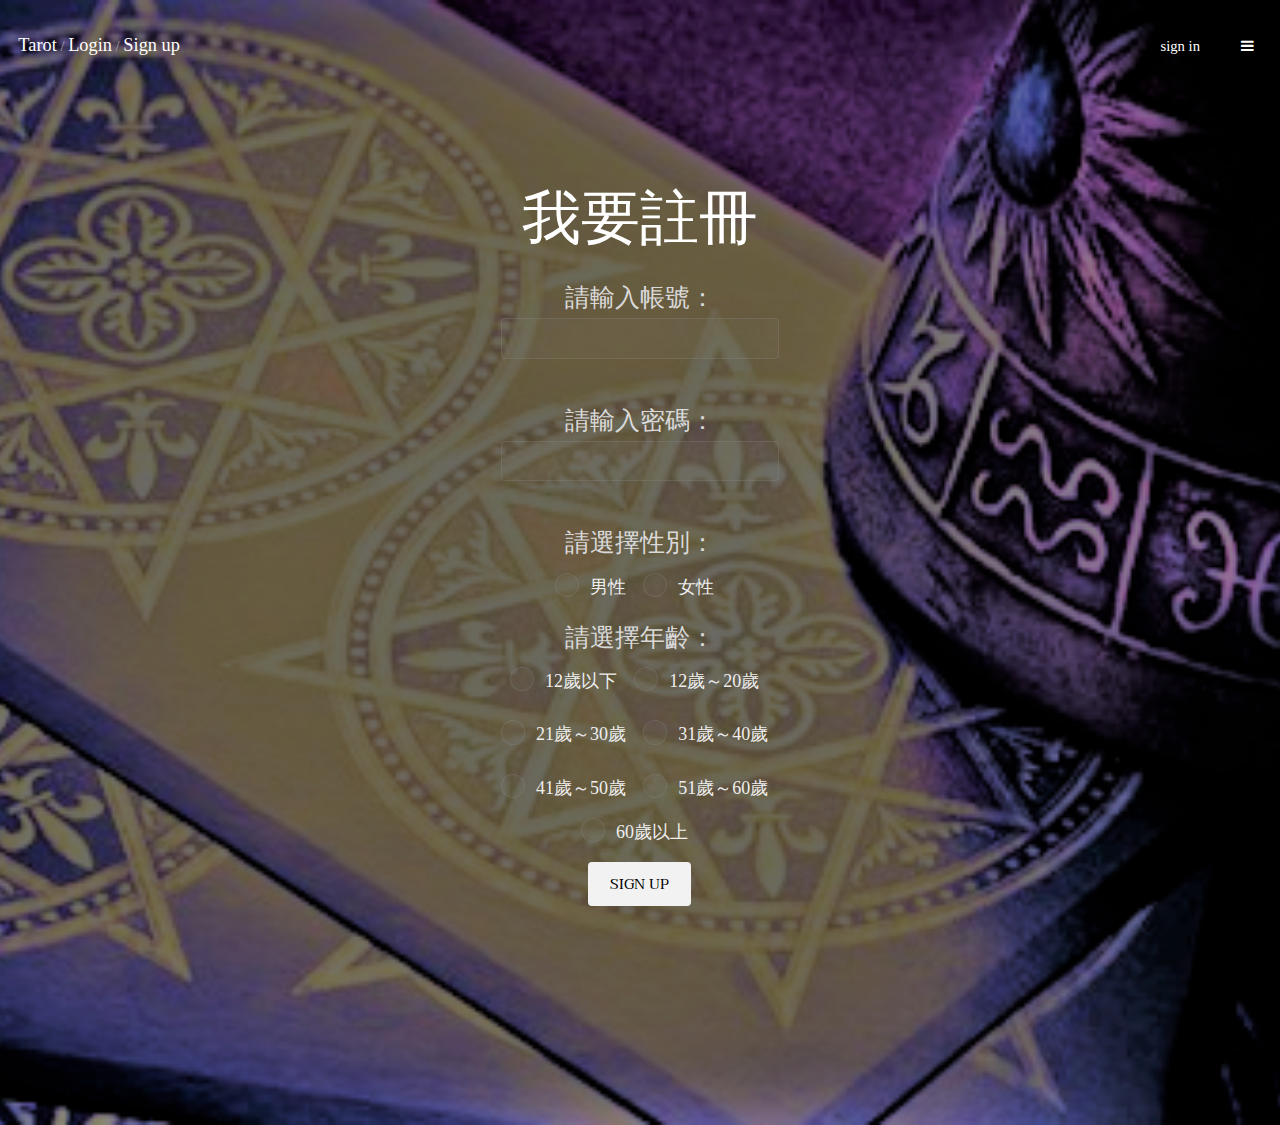
==== commit 595d3db8: "Update enroll.html" ====
--- a/enroll.html
+++ b/enroll.html
@@ -12,6 +12,7 @@
 					  <a href="login.html">Login</a> / 
 					  <a href="enroll.html">Sign up</a>
 			</div>
+			<a href="login.html">sign in</a>
 			<a href="#menu" class="toggle"><span>Menu</span></a>
 		</header>
 
--- a/assets/css/main.css
+++ b/assets/css/main.css
@@ -1,12 +1,6 @@
 @charset "UTF-8";
 @import url(font-awesome.min.css);
 @import url("https://fonts.googleapis.com/css?family=Taviraj:300,400,700,300i,400i,700i");
-
-/*
-	Transitive by TEMPLATED
-	templated.co @templatedco
-	Released for free under the Creative Commons Attribution 3.0 license (templated.co/license)
-*/
 
 /* Reset */
 
@@ -3080,7 +3074,7 @@
 		.wrapper.style3 {
 			background-color: #000;
 			color: #bfbfbf;
-			background-image: url(../../images/bg.jpg);
+			background-image: url(../../images/bg2.jpg);
 			background-size: cover;
 			background-attachment: fixed;
 			background-position: center;
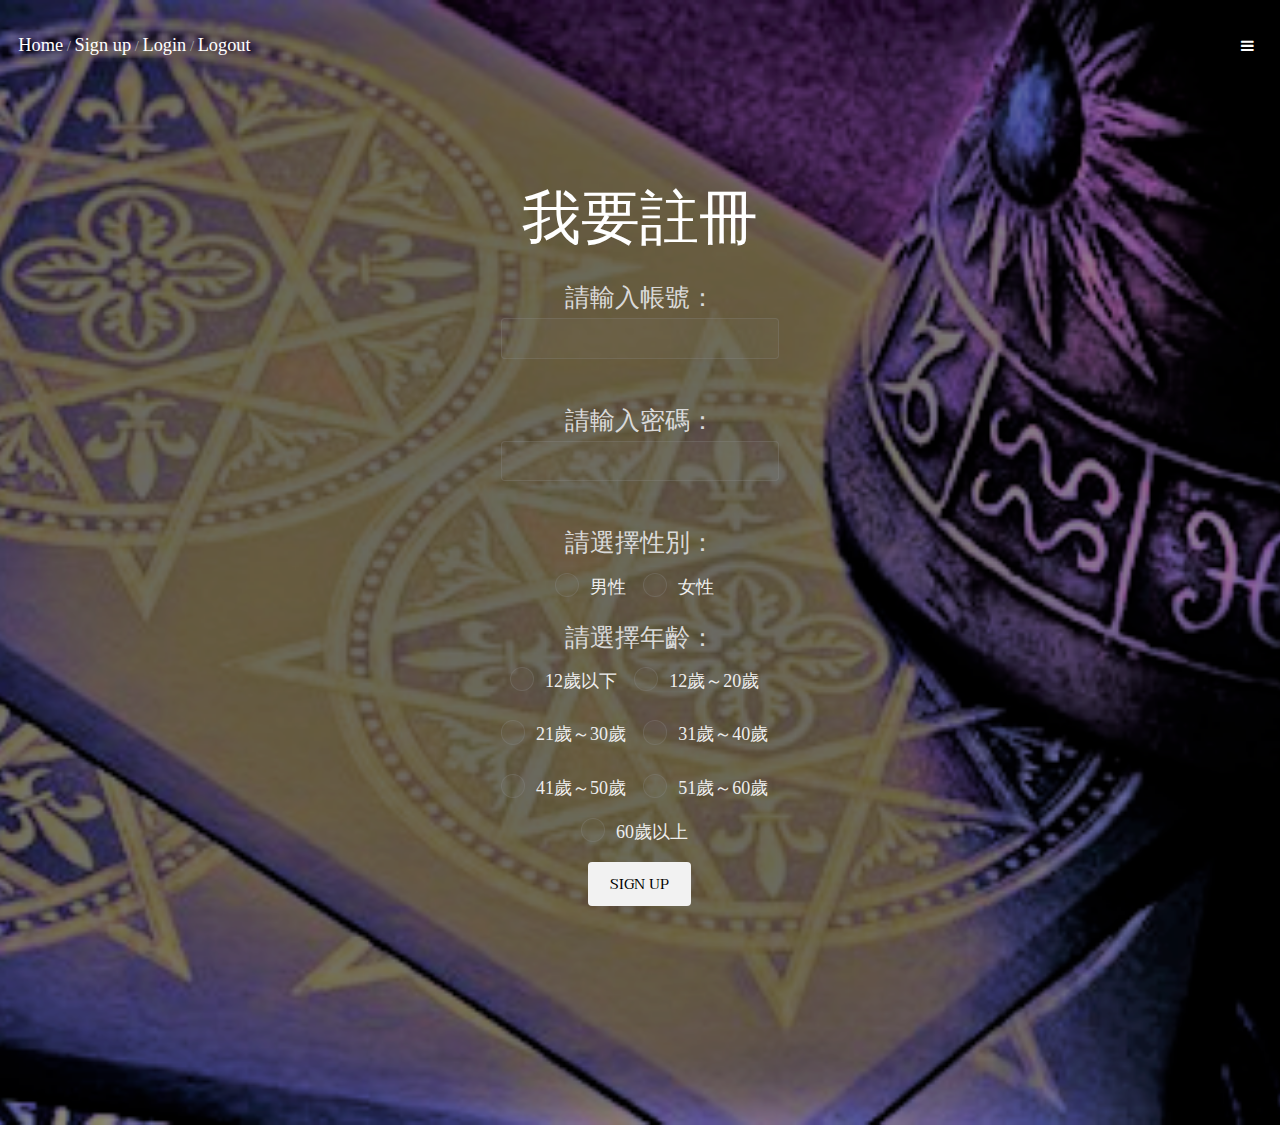
==== commit 58cfec54: "Update enroll.html" ====
--- a/enroll.html
+++ b/enroll.html
@@ -8,19 +8,22 @@
 	<body>
 
 		<header id="header" class="alt">
-			<div class="logo"><a href="index.html">Tarot</a> / 
-					  <a href="login.html">Login</a> / 
-					  <a href="enroll.html">Sign up</a>
+			<div class="logo">
+				<a href="index.html">Home</a> /
+				<a href="enroll.html">Sign up</a> /
+				<a href="login.html">Login</a> /
+				<a href="logout.php">Logout</a>
 			</div>
-			<a href="login.html">sign in</a>
+			
 			<a href="#menu" class="toggle"><span>Menu</span></a>
 		</header>
 
 		<nav id="menu">
 			<ul class="links">
 				<li><a href="index.html">首頁</a></li>
+				<li><a href="enroll.html">註冊</a></li>
 				<li><a href="login.html">登入</a></li>
-				<li><a href="enroll.html">註冊</a></li>
+				<li><a href="logout.html">登出</a></li>
 				<li><a href="game.html">遊戲開始</a></li>
 				<li><a href="recommend.html">相關商品推薦</a></li>
 			</ul>
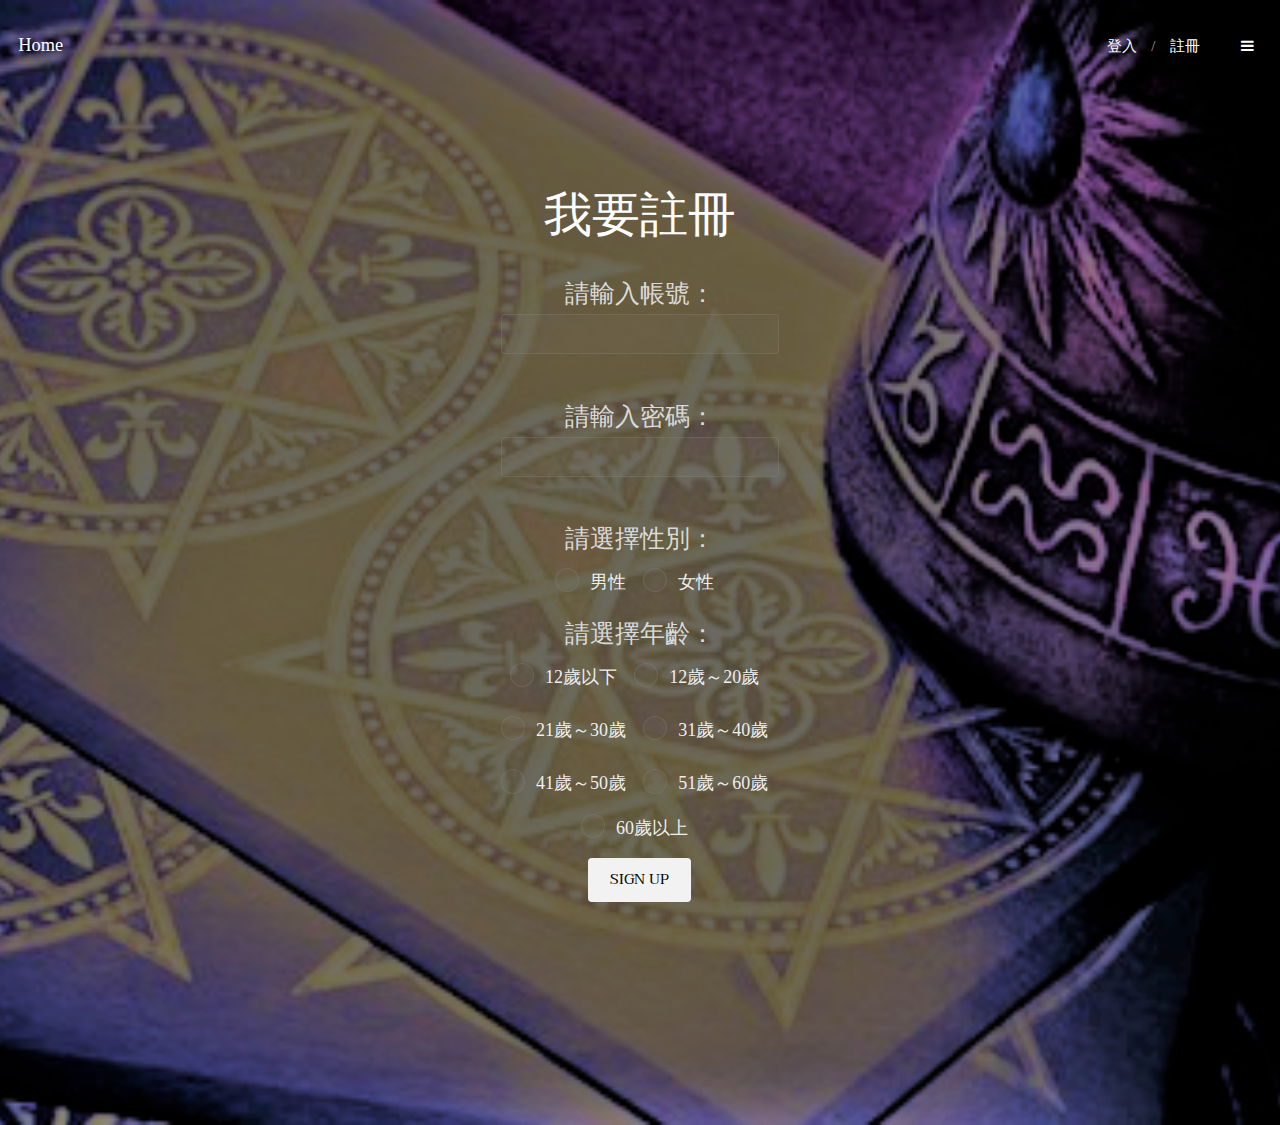
==== commit f2ad48f0: "Add files via upload" ====
--- a/enroll.html
+++ b/enroll.html
@@ -9,45 +9,40 @@
 
 		<header id="header" class="alt">
 			<div class="logo">
-				<a href="index.html">Home</a> /
-				<a href="enroll.html">Sign up</a> /
-				<a href="login.html">Login</a> /
-				<a href="logout.php">Logout</a>
+					<a href="index.php">Home</a>
 			</div>
-			
+			<a href="login.html">登入</a> /
+			<a href="enroll.html">註冊</a>
 			<a href="#menu" class="toggle"><span>Menu</span></a>
 		</header>
 
 		<nav id="menu">
 			<ul class="links">
-				<li><a href="index.html">首頁</a></li>
-				<li><a href="enroll.html">註冊</a></li>
-				<li><a href="login.html">登入</a></li>
-				<li><a href="logout.html">登出</a></li>
-				<li><a href="game.html">遊戲開始</a></li>
+				<li><a href="index.php">首頁</a></li>
+				<li><a href="check.php">遊戲開始</a></li>
 				<li><a href="recommend.html">相關商品推薦</a></li>
 			</ul>
 		</nav>
 
-		<section id="banner" data-video="images/banner">
+		<section id="banner" data-video="images/background">
 			<div class="inner">
-                		<h1>我要註冊</h1>
-					<form action="enroll.php" method="post">
-					請輸入帳號：<input type="text" name="name"><br/>
-					請輸入密碼：<input type="password" name="password"><br/>
-					請選擇性別：<br/>
-					<input type="radio" name="gender" value="male" id="male"><label for="male"><font color="#eeeeee" size='4'>男性</font></label>
-					<input type="radio" name="gender" value="female" id="female"><label for="female"><font color="#eeeeee" size='4'>女性</font></label><br/>	
-					請選擇年齡：<br/>
-					<input type="radio" name="age" value="below12" id="below12"><label for="below12"><font color="#eeeeee" size='4'>12歲以下</font></label>
-					<input type="radio" name="age" value="1220" id="1220"><label for="1220"><font color="#eeeeee" size='4'>12歲～20歲</font></label><br/>
-					<input type="radio" name="age" value="2130" id="2130"><label for="2130"><font color="#eeeeee" size='4'>21歲～30歲</font></label>
-					<input type="radio" name="age" value="3140" id="3140"><label for="3140"><font color="#eeeeee" size='4'>31歲～40歲</font></label><br/>
-					<input type="radio" name="age" value="4150" id="4150"><label for="4150"><font color="#eeeeee" size='4'>41歲～50歲</font></label>
-					<input type="radio" name="age" value="5160" id="5160"><label for="5160"><font color="#eeeeee" size='4'>51歲～60歲</font></label><br/>
-					<input type="radio" name="age" value="above60" id="above60"><label for="above60"><font color="#eeeeee" size='4'>60歲以上</font></label><br/>
-					<input type="submit" value="sign up" class="button">
-					</form>			
+                <h2><font size="10" color="white">我要註冊</font></h2>
+				<form action="enroll.php" method="post">
+				請輸入帳號：<input type="text" name="name"><br/>
+				請輸入密碼：<input type="password" name="password"><br/>
+				請選擇性別：<br/>
+				<input type="radio" name="gender" value="male" id="male"><label for="male"><font color="#eeeeee" size='4'>男性</font></label>
+				<input type="radio" name="gender" value="female" id="female"><label for="female"><font color="#eeeeee" size='4'>女性</font></label><br/>	
+				請選擇年齡：<br/>
+				<input type="radio" name="age" value="below12" id="below12"><label for="below12"><font color="#eeeeee" size='4'>12歲以下</font></label>
+				<input type="radio" name="age" value="12-20" id="12-20"><label for="12-20"><font color="#eeeeee" size='4'>12歲～20歲</font></label><br/>
+				<input type="radio" name="age" value="21-30" id="21-30"><label for="21-30"><font color="#eeeeee" size='4'>21歲～30歲</font></label>
+				<input type="radio" name="age" value="31-40" id="31-40"><label for="31-40"><font color="#eeeeee" size='4'>31歲～40歲</font></label><br/>
+				<input type="radio" name="age" value="41-50" id="41-50"><label for="41-50"><font color="#eeeeee" size='4'>41歲～50歲</font></label>
+				<input type="radio" name="age" value="51-60" id="51-60"><label for="51-60"><font color="#eeeeee" size='4'>51歲～60歲</font></label><br/>
+				<input type="radio" name="age" value="above60" id="above60"><label for="above60"><font color="#eeeeee" size='4'>60歲以上</font></label><br/>
+				<input type="submit" value="sign up" class="button">
+				</form>			
 			</div>
 		</section>
 
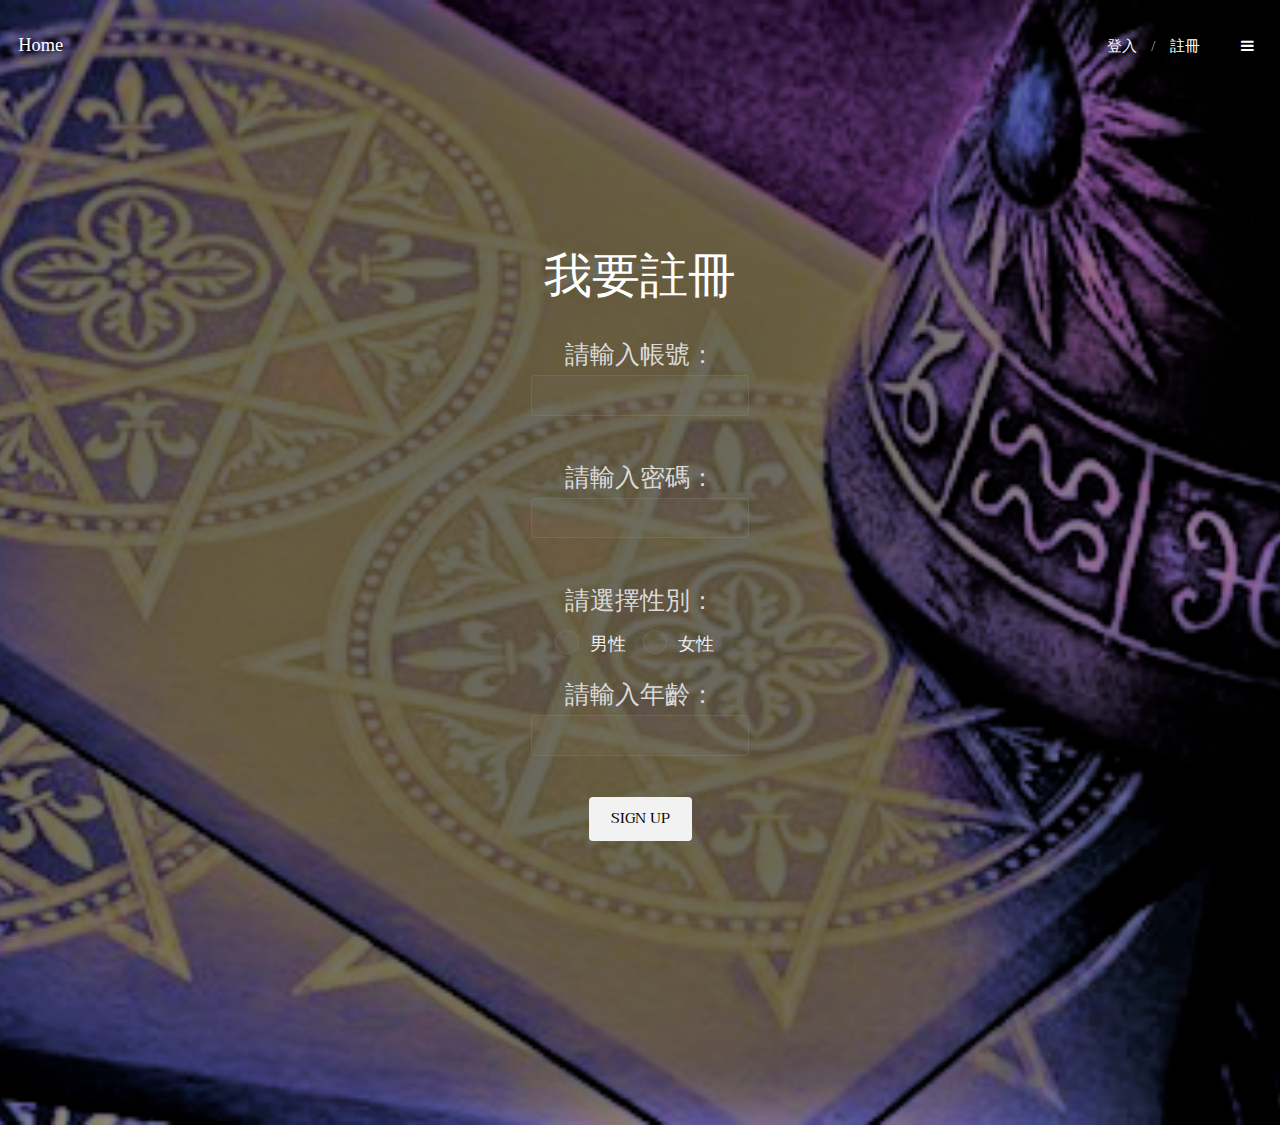
==== commit 1e8a6bae: "Update enroll.html" ====
--- a/enroll.html
+++ b/enroll.html
@@ -20,7 +20,7 @@
 			<ul class="links">
 				<li><a href="index.php">首頁</a></li>
 				<li><a href="check.php">遊戲開始</a></li>
-				<li><a href="recommend.html">相關商品推薦</a></li>
+				<li><a href="recommend.php">相關商品推薦</a></li>
 			</ul>
 		</nav>
 
@@ -33,14 +33,7 @@
 				請選擇性別：<br/>
 				<input type="radio" name="gender" value="male" id="male"><label for="male"><font color="#eeeeee" size='4'>男性</font></label>
 				<input type="radio" name="gender" value="female" id="female"><label for="female"><font color="#eeeeee" size='4'>女性</font></label><br/>	
-				請選擇年齡：<br/>
-				<input type="radio" name="age" value="below12" id="below12"><label for="below12"><font color="#eeeeee" size='4'>12歲以下</font></label>
-				<input type="radio" name="age" value="12-20" id="12-20"><label for="12-20"><font color="#eeeeee" size='4'>12歲～20歲</font></label><br/>
-				<input type="radio" name="age" value="21-30" id="21-30"><label for="21-30"><font color="#eeeeee" size='4'>21歲～30歲</font></label>
-				<input type="radio" name="age" value="31-40" id="31-40"><label for="31-40"><font color="#eeeeee" size='4'>31歲～40歲</font></label><br/>
-				<input type="radio" name="age" value="41-50" id="41-50"><label for="41-50"><font color="#eeeeee" size='4'>41歲～50歲</font></label>
-				<input type="radio" name="age" value="51-60" id="51-60"><label for="51-60"><font color="#eeeeee" size='4'>51歲～60歲</font></label><br/>
-				<input type="radio" name="age" value="above60" id="above60"><label for="above60"><font color="#eeeeee" size='4'>60歲以上</font></label><br/>
+				請輸入年齡：<input type="text" name="age"><br/>
 				<input type="submit" value="sign up" class="button">
 				</form>			
 			</div>
